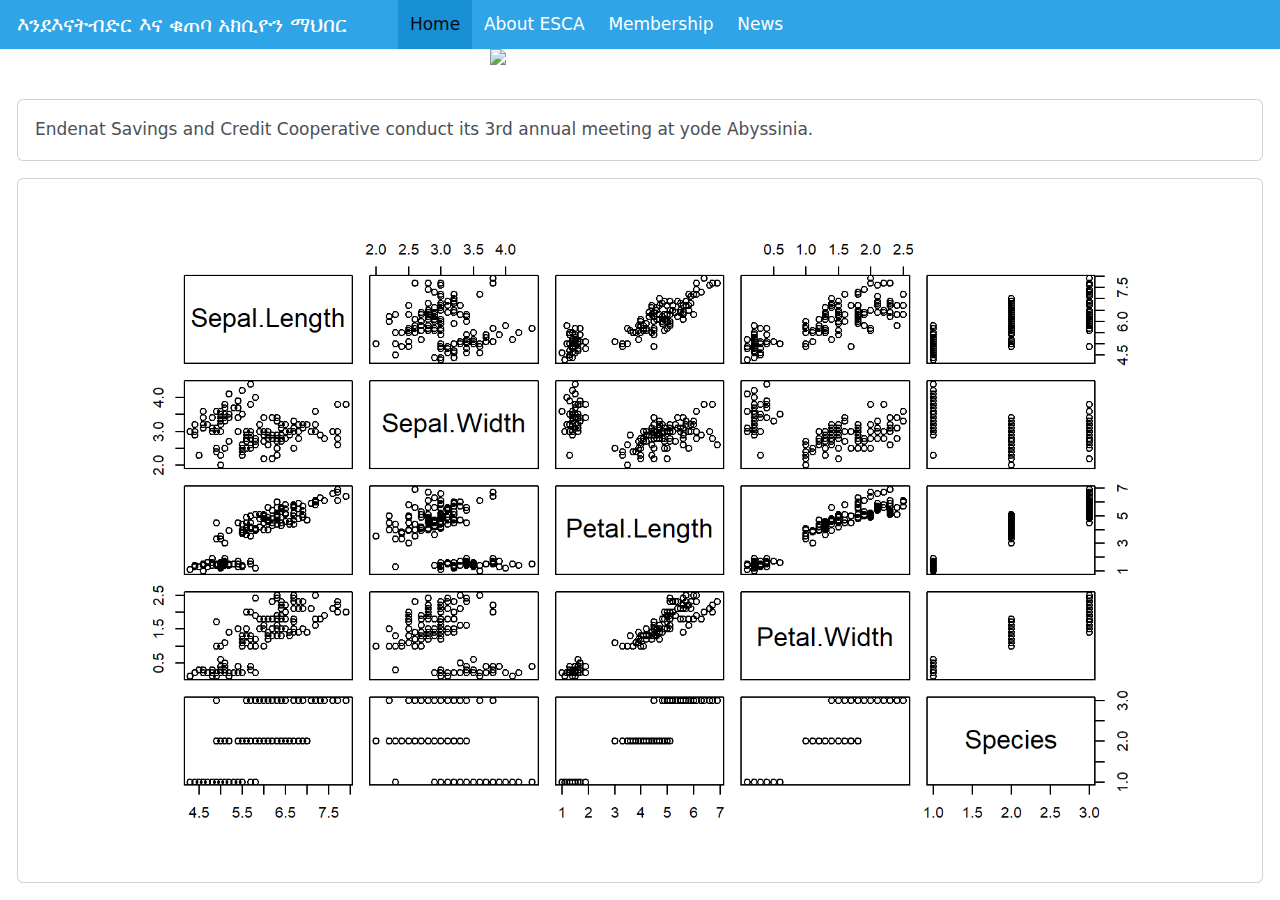
==== endenat.html @ bcab5472 "commit 1" ====
<!DOCTYPE html>
<html xmlns="http://www.w3.org/1999/xhtml" lang="en" xml:lang="en"><head>

<meta charset="utf-8">
<meta name="generator" content="quarto-1.4.555">

<meta name="viewport" content="width=device-width, initial-scale=1.0, user-scalable=yes">


<title>እንደእናትብድር እና ቁጠባ አክሲዮን ማህበር</title>
<style>
code{white-space: pre-wrap;}
span.smallcaps{font-variant: small-caps;}
div.columns{display: flex; gap: min(4vw, 1.5em);}
div.column{flex: auto; overflow-x: auto;}
div.hanging-indent{margin-left: 1.5em; text-indent: -1.5em;}
ul.task-list{list-style: none;}
ul.task-list li input[type="checkbox"] {
  width: 0.8em;
  margin: 0 0.8em 0.2em -1em; /* quarto-specific, see https://github.com/quarto-dev/quarto-cli/issues/4556 */ 
  vertical-align: middle;
}
</style>


<script src="endenat_files/libs/clipboard/clipboard.min.js"></script>
<script src="endenat_files/libs/quarto-html/quarto.js"></script>
<script src="endenat_files/libs/quarto-html/popper.min.js"></script>
<script src="endenat_files/libs/quarto-html/tippy.umd.min.js"></script>
<script src="endenat_files/libs/quarto-html/anchor.min.js"></script>
<link href="endenat_files/libs/quarto-html/tippy.css" rel="stylesheet">
<link href="endenat_files/libs/quarto-html/quarto-syntax-highlighting.css" rel="stylesheet" id="quarto-text-highlighting-styles">
<script src="endenat_files/libs/bootstrap/bootstrap.min.js"></script>
<link href="endenat_files/libs/bootstrap/bootstrap-icons.css" rel="stylesheet">
<link href="endenat_files/libs/bootstrap/bootstrap.min.css" rel="stylesheet" id="quarto-bootstrap" data-mode="light">
<script src="endenat_files/libs/quarto-dashboard/quarto-dashboard.js"></script>
<script src="endenat_files/libs/quarto-dashboard/stickythead.js"></script>
<script src="endenat_files/libs/quarto-dashboard/datatables.min.js" kdttablesentinel="true"></script>
<script src="endenat_files/libs/quarto-dashboard/pdfmake.min.js" kdttablesentinel="true"></script>
<script src="endenat_files/libs/quarto-dashboard/vfs_fonts.js" kdttablesentinel="true"></script>
<script src="endenat_files/libs/quarto-dashboard/web-components.js" type="module"></script>
<script src="endenat_files/libs/quarto-dashboard/components.js"></script>
<link href="endenat_files/libs/quarto-dashboard/datatables.min.css" rel="stylesheet" kdttablesentinel="true">


</head>

<body class="quarto-dashboard dashboard-fill fullcontent">

<header id="quarto-dashboard-header">
<nav class="navbar navbar-expand-md slim" data-bs-theme="dark">
  <div class="navbar-container container-fluid">
    <button class="navbar-toggler" type="button" data-bs-toggle="collapse" data-bs-target="#dashboard-collapse" aria-controls="dashboard-collapse" aria-expanded="false" aria-label="Toggle navigation">
      <span class="navbar-toggler-icon"></span>
    </button>    


    <div class="navbar-brand-container">       

      <div class="navbar-title">
        <div class="navbar-title-text"><a href="#">እንደእናትብድር እና ቁጠባ አክሲዮን ማህበር</a></div>
        
        
      </div>
    </div>
<div id="dashboard-collapse" class="navbar-collapse collapse"><ul class="navbar-nav navbar-nav-scroll me-auto" role="tablist"><li class="nav-item" role="presentation"><a id="tab-home" class="nav-link active" data-bs-toggle="tab" role="tab" data-bs-target="#home" data-scrolling="false" href="#home" aria-controls="home" aria-selected="true"><span class="nav-link-text">Home</span></a></li><li class="nav-item" role="presentation"><a id="tab-about-esca" class="nav-link" data-bs-toggle="tab" role="tab" data-bs-target="#about-esca" data-scrolling="false" href="#about-esca" aria-controls="about-esca" aria-selected="false"><span class="nav-link-text">About ESCA</span></a></li><li class="nav-item" role="presentation"><a id="tab-membership" class="nav-link" data-bs-toggle="tab" role="tab" data-bs-target="#membership" data-scrolling="false" href="#membership" aria-controls="membership" aria-selected="false"><span class="nav-link-text">Membership</span></a></li><li class="nav-item" role="presentation"><a id="tab-news" class="nav-link" data-bs-toggle="tab" role="tab" data-bs-target="#news" data-scrolling="false" href="#news" aria-controls="news" aria-selected="false"><span class="nav-link-text">News</span></a></li></ul></div></div>
</nav>
</header>
<div class="page-layout-custom quarto-dashboard-content bslib-gap-spacing html-fill-container bslib-page-fill quarto-dashboard-pages">  

<p><img src="C:/Users/Sisay/Desktop/Files_collection/Endenat ASCI/EndenatSCA/logo.jpg" style="display: block; margin: auto; width: 300px;"></p>
<div class="bslib-grid-item html-fill-item tab-content bslib-grid" data-layout="fill" style="display: grid; grid-template-rows: minmax(3em, 1fr); grid-auto-columns: minmax(0, 1fr);">
<div id="home" class="dashboard-page tab-pane show active html-fill-item html-fill-container" data-orientation="rows" aria-labelledby="tab-home">
<div class="html-fill-item html-fill-container bslib-grid" style="display: grid; grid-template-rows: minmax(3em, max-content) minmax(3em, 1fr); grid-auto-columns: minmax(0, 1fr);">
<div class="html-fill-item html-fill-container bslib-grid" style="display: grid; grid-template-columns: minmax(3em, 1fr);
grid-auto-rows: minmax(0, 1fr);">
<div class="card html-fill-item html-fill-container bslib-card" data-fill="false" data-bslib-card-init="" data-require-bs-caller="card()" data-full-screen="false">
<div class="card-body html-fill-item html-fill-container">
<p>Endenat Savings and Credit Cooperative conduct its 3rd annual meeting at yode Abyssinia.</p>
</div>
<bslib-tooltip placement="auto" bsoptions="[]" data-require-bs-version="5" data-require-bs-caller="tooltip()">
    <template>Expand</template>
    <span class="bslib-full-screen-enter badge rounded-pill">
        <svg xmlns="http://www.w3.org/2000/svg" viewbox="0 0 24 24" style="height:1em;width:1em;" aria-hidden="true" role="img"><path d="M20 5C20 4.4 19.6 4 19 4H13C12.4 4 12 3.6 12 3C12 2.4 12.4 2 13 2H21C21.6 2 22 2.4 22 3V11C22 11.6 21.6 12 21 12C20.4 12 20 11.6 20 11V5ZM4 19C4 19.6 4.4 20 5 20H11C11.6 20 12 20.4 12 21C12 21.6 11.6 22 11 22H3C2.4 22 2 21.6 2 21V13C2 12.4 2.4 12 3 12C3.6 12 4 12.4 4 13V19Z"></path></svg>
    </span>
</bslib-tooltip><script data-bslib-card-init="">bslib.Card.initializeAllCards();</script></div>
</div>
<div class="html-fill-item html-fill-container bslib-grid" style="display: grid; grid-template-columns: minmax(3em, 1fr);
grid-auto-rows: minmax(0, 1fr);">
<div class="card cell html-fill-item html-fill-container bslib-card" data-bslib-card-init="" data-require-bs-caller="card()" data-full-screen="false">
<div class="card-body html-fill-item html-fill-container">
<div class="cell-output-display html-fill-item html-fill-container">
<img src="endenat_files/figure-html/unnamed-chunk-1-1.png" class="img-fluid quarto-dashboard-img-contain">
</div>
</div>
<bslib-tooltip placement="auto" bsoptions="[]" data-require-bs-version="5" data-require-bs-caller="tooltip()">
    <template>Expand</template>
    <span class="bslib-full-screen-enter badge rounded-pill">
        <svg xmlns="http://www.w3.org/2000/svg" viewbox="0 0 24 24" style="height:1em;width:1em;" aria-hidden="true" role="img"><path d="M20 5C20 4.4 19.6 4 19 4H13C12.4 4 12 3.6 12 3C12 2.4 12.4 2 13 2H21C21.6 2 22 2.4 22 3V11C22 11.6 21.6 12 21 12C20.4 12 20 11.6 20 11V5ZM4 19C4 19.6 4.4 20 5 20H11C11.6 20 12 20.4 12 21C12 21.6 11.6 22 11 22H3C2.4 22 2 21.6 2 21V13C2 12.4 2.4 12 3 12C3.6 12 4 12.4 4 13V19Z"></path></svg>
    </span>
</bslib-tooltip><script data-bslib-card-init="">bslib.Card.initializeAllCards();</script></div>
</div>
</div>
</div>
<div id="about-esca" class="dashboard-page tab-pane grid-skip html-fill-item html-fill-container" data-orientation="rows" aria-labelledby="tab-about-esca">
<div class="html-fill-item html-fill-container bslib-grid" style="display: grid; grid-template-rows: minmax(3em, max-content) minmax(3em, max-content) minmax(3em, max-content) minmax(3em, max-content); grid-auto-columns: minmax(0, 1fr);">
<div class="html-fill-item html-fill-container bslib-grid" style="display: grid; grid-template-columns: minmax(3em, 1fr);
grid-auto-rows: minmax(0, 1fr);">
<div class="card html-fill-item html-fill-container bslib-card" data-fill="false" data-bslib-card-init="" data-require-bs-caller="card()" data-full-screen="false">
<div class="card-body html-fill-item html-fill-container">
<p>እንደእናት ዝቅተኛውን እና መካከለኛውን የህብረተሰብ ክፍል የኑሮና የአኗኗር ለውጥ ለማምጣት የተቋቋመ ማህበር ነው ማህበሩ ከአባላት ገንዘብ በማሰባሰብ መልሶ ብድር ይሰጣል የእንደእናት አላማዎ:- 1. የአባላትን ቁጥር መጨመር 2. የገንዘብ አቅም ማሳደግ 3. ብድር መስጠት</p>
</div>
<bslib-tooltip placement="auto" bsoptions="[]" data-require-bs-version="5" data-require-bs-caller="tooltip()">
    <template>Expand</template>
    <span class="bslib-full-screen-enter badge rounded-pill">
        <svg xmlns="http://www.w3.org/2000/svg" viewbox="0 0 24 24" style="height:1em;width:1em;" aria-hidden="true" role="img"><path d="M20 5C20 4.4 19.6 4 19 4H13C12.4 4 12 3.6 12 3C12 2.4 12.4 2 13 2H21C21.6 2 22 2.4 22 3V11C22 11.6 21.6 12 21 12C20.4 12 20 11.6 20 11V5ZM4 19C4 19.6 4.4 20 5 20H11C11.6 20 12 20.4 12 21C12 21.6 11.6 22 11 22H3C2.4 22 2 21.6 2 21V13C2 12.4 2.4 12 3 12C3.6 12 4 12.4 4 13V19Z"></path></svg>
    </span>
</bslib-tooltip><script data-bslib-card-init="">bslib.Card.initializeAllCards();</script></div>
</div>
<div class="html-fill-item html-fill-container bslib-grid" style="display: grid; grid-template-columns: minmax(3em, 1fr);
grid-auto-rows: minmax(0, 1fr);">
<div class="card html-fill-item html-fill-container bslib-card" data-fill="false" data-bslib-card-init="" data-require-bs-caller="card()" data-full-screen="false">
<div class="card-body html-fill-item html-fill-container flow">
Hello
</div>
<bslib-tooltip placement="auto" bsoptions="[]" data-require-bs-version="5" data-require-bs-caller="tooltip()">
    <template>Expand</template>
    <span class="bslib-full-screen-enter badge rounded-pill">
        <svg xmlns="http://www.w3.org/2000/svg" viewbox="0 0 24 24" style="height:1em;width:1em;" aria-hidden="true" role="img"><path d="M20 5C20 4.4 19.6 4 19 4H13C12.4 4 12 3.6 12 3C12 2.4 12.4 2 13 2H21C21.6 2 22 2.4 22 3V11C22 11.6 21.6 12 21 12C20.4 12 20 11.6 20 11V5ZM4 19C4 19.6 4.4 20 5 20H11C11.6 20 12 20.4 12 21C12 21.6 11.6 22 11 22H3C2.4 22 2 21.6 2 21V13C2 12.4 2.4 12 3 12C3.6 12 4 12.4 4 13V19Z"></path></svg>
    </span>
</bslib-tooltip><script data-bslib-card-init="">bslib.Card.initializeAllCards();</script></div>
</div>
<div class="html-fill-item html-fill-container bslib-grid" style="display: grid; grid-template-columns: minmax(3em, 1fr);
grid-auto-rows: minmax(0, 1fr);">
<div class="card html-fill-item html-fill-container bslib-card" data-fill="false" data-bslib-card-init="" data-require-bs-caller="card()" data-full-screen="false">
<div class="card-body html-fill-item html-fill-container">
<p>ይትባረክ _ ሰብሳቢ ሽፈራው በፈቃዱ(ዶ/ር) (PhD) – ም/ሰብሳቢ ታምሩ እሸቱ</p>
</div>
<bslib-tooltip placement="auto" bsoptions="[]" data-require-bs-version="5" data-require-bs-caller="tooltip()">
    <template>Expand</template>
    <span class="bslib-full-screen-enter badge rounded-pill">
        <svg xmlns="http://www.w3.org/2000/svg" viewbox="0 0 24 24" style="height:1em;width:1em;" aria-hidden="true" role="img"><path d="M20 5C20 4.4 19.6 4 19 4H13C12.4 4 12 3.6 12 3C12 2.4 12.4 2 13 2H21C21.6 2 22 2.4 22 3V11C22 11.6 21.6 12 21 12C20.4 12 20 11.6 20 11V5ZM4 19C4 19.6 4.4 20 5 20H11C11.6 20 12 20.4 12 21C12 21.6 11.6 22 11 22H3C2.4 22 2 21.6 2 21V13C2 12.4 2.4 12 3 12C3.6 12 4 12.4 4 13V19Z"></path></svg>
    </span>
</bslib-tooltip><script data-bslib-card-init="">bslib.Card.initializeAllCards();</script></div>
</div>
<div class="html-fill-item html-fill-container bslib-grid" style="display: grid; grid-template-columns: minmax(3em, 1fr);
grid-auto-rows: minmax(0, 1fr);">
<div class="card html-fill-item html-fill-container bslib-card" data-fill="false" data-bslib-card-init="" data-require-bs-caller="card()" data-full-screen="false">
<div class="card-body html-fill-item html-fill-container flow">
xxx@gmail.com
</div>
<bslib-tooltip placement="auto" bsoptions="[]" data-require-bs-version="5" data-require-bs-caller="tooltip()">
    <template>Expand</template>
    <span class="bslib-full-screen-enter badge rounded-pill">
        <svg xmlns="http://www.w3.org/2000/svg" viewbox="0 0 24 24" style="height:1em;width:1em;" aria-hidden="true" role="img"><path d="M20 5C20 4.4 19.6 4 19 4H13C12.4 4 12 3.6 12 3C12 2.4 12.4 2 13 2H21C21.6 2 22 2.4 22 3V11C22 11.6 21.6 12 21 12C20.4 12 20 11.6 20 11V5ZM4 19C4 19.6 4.4 20 5 20H11C11.6 20 12 20.4 12 21C12 21.6 11.6 22 11 22H3C2.4 22 2 21.6 2 21V13C2 12.4 2.4 12 3 12C3.6 12 4 12.4 4 13V19Z"></path></svg>
    </span>
</bslib-tooltip><script data-bslib-card-init="">bslib.Card.initializeAllCards();</script></div>
</div>
</div>
</div>
<div id="membership" class="dashboard-page tab-pane grid-skip html-fill-item html-fill-container" data-orientation="rows" aria-labelledby="tab-membership">
<div class="html-fill-item html-fill-container bslib-grid" style="display: grid; grid-template-rows: minmax(3em, max-content); grid-auto-columns: minmax(0, 1fr);">
<div class="html-fill-item html-fill-container bslib-grid" style="display: grid; grid-template-columns: minmax(3em, 1fr);
grid-auto-rows: minmax(0, 1fr);">
<div class="card html-fill-item html-fill-container bslib-card" data-fill="false" data-bslib-card-init="" data-require-bs-caller="card()" data-full-screen="false">
<div class="card-body html-fill-item html-fill-container">
<p>ኅብረት ሥራ ማህበር ማለት፡- - ተመሳሳይ ዓላማና ፍላጎት ያላቸው ሰዎች በፈቃደኝነት ኢኮኖሚያዊና ማህበራዊ ችግሮቻቸውን በጋራ ለመፍታት እውቀት ፣ ጉልበትና ገንዘባቸውን በማሰባሰብ የሚያቆሙትና ዲሞክራሲያዊ በሆነ መንገድ የሚያስተዳድሩት ተቋም ነው። (985/09 የፌዴራል ህብረት ሥራ ኤጀንሲ) -በአባለት ከፍተኛ ተሳትፎ ተመጣጣኝ ካፒታል አውጥተው በዲሞክራሲያዊ ሁኔታ የሚቆጣጠሩትና ትርፍና ኪሳራን በፍትሃዊ መንገድ የሚካፈሉበት በድርጅታቸው አማካይነት የጋራ ግባቸውን ለማሳካት በፈቃደኝነት የተገናኙ የሰዎች ስብስብ ነው፡፡ (ILO የዓለም ሥራ ድርጅት) -በጋራ ባለቤትነት በዴሞክራሲያዊ መንገድ በሚቆጣጠሩት ድርጅታቸው አማካኝነት የጋራ ማህበራዊና ምጣኔ ሃብታዊ ፍላጎታቸውን ለማርካት በፈቃደኝነት የተገናኙበትና ራስ ገዝ የሆነ የሰዎች ስብስብ ነው፡፡(ICA የዓለም ህብረት ሥራ ህብረት)</p>
</div>
<bslib-tooltip placement="auto" bsoptions="[]" data-require-bs-version="5" data-require-bs-caller="tooltip()">
    <template>Expand</template>
    <span class="bslib-full-screen-enter badge rounded-pill">
        <svg xmlns="http://www.w3.org/2000/svg" viewbox="0 0 24 24" style="height:1em;width:1em;" aria-hidden="true" role="img"><path d="M20 5C20 4.4 19.6 4 19 4H13C12.4 4 12 3.6 12 3C12 2.4 12.4 2 13 2H21C21.6 2 22 2.4 22 3V11C22 11.6 21.6 12 21 12C20.4 12 20 11.6 20 11V5ZM4 19C4 19.6 4.4 20 5 20H11C11.6 20 12 20.4 12 21C12 21.6 11.6 22 11 22H3C2.4 22 2 21.6 2 21V13C2 12.4 2.4 12 3 12C3.6 12 4 12.4 4 13V19Z"></path></svg>
    </span>
</bslib-tooltip><script data-bslib-card-init="">bslib.Card.initializeAllCards();</script></div>
</div>
</div>
</div>
<div id="news" class="dashboard-page tab-pane grid-skip html-fill-item html-fill-container" data-orientation="rows" aria-labelledby="tab-news">
<div class="html-fill-item html-fill-container bslib-grid" style="display: grid; grid-template-rows: minmax(3em, max-content); grid-auto-columns: minmax(0, 1fr);">
<div class="card html-fill-item html-fill-container bslib-card" data-fill="false" data-bslib-card-init="" data-require-bs-caller="card()" data-full-screen="false">
<div class="card-body html-fill-item html-fill-container">
<p>… coming soon</p>
</div>
<bslib-tooltip placement="auto" bsoptions="[]" data-require-bs-version="5" data-require-bs-caller="tooltip()">
    <template>Expand</template>
    <span class="bslib-full-screen-enter badge rounded-pill">
        <svg xmlns="http://www.w3.org/2000/svg" viewbox="0 0 24 24" style="height:1em;width:1em;" aria-hidden="true" role="img"><path d="M20 5C20 4.4 19.6 4 19 4H13C12.4 4 12 3.6 12 3C12 2.4 12.4 2 13 2H21C21.6 2 22 2.4 22 3V11C22 11.6 21.6 12 21 12C20.4 12 20 11.6 20 11V5ZM4 19C4 19.6 4.4 20 5 20H11C11.6 20 12 20.4 12 21C12 21.6 11.6 22 11 22H3C2.4 22 2 21.6 2 21V13C2 12.4 2.4 12 3 12C3.6 12 4 12.4 4 13V19Z"></path></svg>
    </span>
</bslib-tooltip><script data-bslib-card-init="">bslib.Card.initializeAllCards();</script></div>
<div id="3ade8a4a-fb1d-4a6c-8409-ac45482d5fc9" class="hidden html-fill-item html-fill-container">

</div>
</div>
</div>
</div>


<script id="quarto-html-after-body" type="application/javascript">
window.document.addEventListener("DOMContentLoaded", function (event) {
  const toggleBodyColorMode = (bsSheetEl) => {
    const mode = bsSheetEl.getAttribute("data-mode");
    const bodyEl = window.document.querySelector("body");
    if (mode === "dark") {
      bodyEl.classList.add("quarto-dark");
      bodyEl.classList.remove("quarto-light");
    } else {
      bodyEl.classList.add("quarto-light");
      bodyEl.classList.remove("quarto-dark");
    }
  }
  const toggleBodyColorPrimary = () => {
    const bsSheetEl = window.document.querySelector("link#quarto-bootstrap");
    if (bsSheetEl) {
      toggleBodyColorMode(bsSheetEl);
    }
  }
  toggleBodyColorPrimary();  
  const icon = "";
  const anchorJS = new window.AnchorJS();
  anchorJS.options = {
    placement: 'right',
    icon: icon
  };
  anchorJS.add('.anchored');
  const isCodeAnnotation = (el) => {
    for (const clz of el.classList) {
      if (clz.startsWith('code-annotation-')) {                     
        return true;
      }
    }
    return false;
  }
  const clipboard = new window.ClipboardJS('.code-copy-button', {
    text: function(trigger) {
      const codeEl = trigger.previousElementSibling.cloneNode(true);
      for (const childEl of codeEl.children) {
        if (isCodeAnnotation(childEl)) {
          childEl.remove();
        }
      }
      return codeEl.innerText;
    }
  });
  clipboard.on('success', function(e) {
    // button target
    const button = e.trigger;
    // don't keep focus
    button.blur();
    // flash "checked"
    button.classList.add('code-copy-button-checked');
    var currentTitle = button.getAttribute("title");
    button.setAttribute("title", "Copied!");
    let tooltip;
    if (window.bootstrap) {
      button.setAttribute("data-bs-toggle", "tooltip");
      button.setAttribute("data-bs-placement", "left");
      button.setAttribute("data-bs-title", "Copied!");
      tooltip = new bootstrap.Tooltip(button, 
        { trigger: "manual", 
          customClass: "code-copy-button-tooltip",
          offset: [0, -8]});
      tooltip.show();    
    }
    setTimeout(function() {
      if (tooltip) {
        tooltip.hide();
        button.removeAttribute("data-bs-title");
        button.removeAttribute("data-bs-toggle");
        button.removeAttribute("data-bs-placement");
      }
      button.setAttribute("title", currentTitle);
      button.classList.remove('code-copy-button-checked');
    }, 1000);
    // clear code selection
    e.clearSelection();
  });
    var localhostRegex = new RegExp(/^(?:http|https):\/\/localhost\:?[0-9]*\//);
    var mailtoRegex = new RegExp(/^mailto:/);
      var filterRegex = new RegExp('/' + window.location.host + '/');
    var isInternal = (href) => {
        return filterRegex.test(href) || localhostRegex.test(href) || mailtoRegex.test(href);
    }
    // Inspect non-navigation links and adorn them if external
 	var links = window.document.querySelectorAll('a[href]:not(.nav-link):not(.navbar-brand):not(.toc-action):not(.sidebar-link):not(.sidebar-item-toggle):not(.pagination-link):not(.no-external):not([aria-hidden]):not(.dropdown-item):not(.quarto-navigation-tool)');
    for (var i=0; i<links.length; i++) {
      const link = links[i];
      if (!isInternal(link.href)) {
        // undo the damage that might have been done by quarto-nav.js in the case of
        // links that we want to consider external
        if (link.dataset.originalHref !== undefined) {
          link.href = link.dataset.originalHref;
        }
      }
    }
  function tippyHover(el, contentFn, onTriggerFn, onUntriggerFn) {
    const config = {
      allowHTML: true,
      maxWidth: 500,
      delay: 100,
      arrow: false,
      appendTo: function(el) {
          return el.parentElement;
      },
      interactive: true,
      interactiveBorder: 10,
      theme: 'quarto',
      placement: 'bottom-start',
    };
    if (contentFn) {
      config.content = contentFn;
    }
    if (onTriggerFn) {
      config.onTrigger = onTriggerFn;
    }
    if (onUntriggerFn) {
      config.onUntrigger = onUntriggerFn;
    }
    window.tippy(el, config); 
  }
  const noterefs = window.document.querySelectorAll('a[role="doc-noteref"]');
  for (var i=0; i<noterefs.length; i++) {
    const ref = noterefs[i];
    tippyHover(ref, function() {
      // use id or data attribute instead here
      let href = ref.getAttribute('data-footnote-href') || ref.getAttribute('href');
      try { href = new URL(href).hash; } catch {}
      const id = href.replace(/^#\/?/, "");
      const note = window.document.getElementById(id);
      if (note) {
        return note.innerHTML;
      } else {
        return "";
      }
    });
  }
  const xrefs = window.document.querySelectorAll('a.quarto-xref');
  const processXRef = (id, note) => {
    // Strip column container classes
    const stripColumnClz = (el) => {
      el.classList.remove("page-full", "page-columns");
      if (el.children) {
        for (const child of el.children) {
          stripColumnClz(child);
        }
      }
    }
    stripColumnClz(note)
    if (id === null || id.startsWith('sec-')) {
      // Special case sections, only their first couple elements
      const container = document.createElement("div");
      if (note.children && note.children.length > 2) {
        container.appendChild(note.children[0].cloneNode(true));
        for (let i = 1; i < note.children.length; i++) {
          const child = note.children[i];
          if (child.tagName === "P" && child.innerText === "") {
            continue;
          } else {
            container.appendChild(child.cloneNode(true));
            break;
          }
        }
        if (window.Quarto?.typesetMath) {
          window.Quarto.typesetMath(container);
        }
        return container.innerHTML
      } else {
        if (window.Quarto?.typesetMath) {
          window.Quarto.typesetMath(note);
        }
        return note.innerHTML;
      }
    } else {
      // Remove any anchor links if they are present
      const anchorLink = note.querySelector('a.anchorjs-link');
      if (anchorLink) {
        anchorLink.remove();
      }
      if (window.Quarto?.typesetMath) {
        window.Quarto.typesetMath(note);
      }
      // TODO in 1.5, we should make sure this works without a callout special case
      if (note.classList.contains("callout")) {
        return note.outerHTML;
      } else {
        return note.innerHTML;
      }
    }
  }
  for (var i=0; i<xrefs.length; i++) {
    const xref = xrefs[i];
    tippyHover(xref, undefined, function(instance) {
      instance.disable();
      let url = xref.getAttribute('href');
      let hash = undefined; 
      if (url.startsWith('#')) {
        hash = url;
      } else {
        try { hash = new URL(url).hash; } catch {}
      }
      if (hash) {
        const id = hash.replace(/^#\/?/, "");
        const note = window.document.getElementById(id);
        if (note !== null) {
          try {
            const html = processXRef(id, note.cloneNode(true));
            instance.setContent(html);
          } finally {
            instance.enable();
            instance.show();
          }
        } else {
          // See if we can fetch this
          fetch(url.split('#')[0])
          .then(res => res.text())
          .then(html => {
            const parser = new DOMParser();
            const htmlDoc = parser.parseFromString(html, "text/html");
            const note = htmlDoc.getElementById(id);
            if (note !== null) {
              const html = processXRef(id, note);
              instance.setContent(html);
            } 
          }).finally(() => {
            instance.enable();
            instance.show();
          });
        }
      } else {
        // See if we can fetch a full url (with no hash to target)
        // This is a special case and we should probably do some content thinning / targeting
        fetch(url)
        .then(res => res.text())
        .then(html => {
          const parser = new DOMParser();
          const htmlDoc = parser.parseFromString(html, "text/html");
          const note = htmlDoc.querySelector('main.content');
          if (note !== null) {
            // This should only happen for chapter cross references
            // (since there is no id in the URL)
            // remove the first header
            if (note.children.length > 0 && note.children[0].tagName === "HEADER") {
              note.children[0].remove();
            }
            const html = processXRef(null, note);
            instance.setContent(html);
          } 
        }).finally(() => {
          instance.enable();
          instance.show();
        });
      }
    }, function(instance) {
    });
  }
      let selectedAnnoteEl;
      const selectorForAnnotation = ( cell, annotation) => {
        let cellAttr = 'data-code-cell="' + cell + '"';
        let lineAttr = 'data-code-annotation="' +  annotation + '"';
        const selector = 'span[' + cellAttr + '][' + lineAttr + ']';
        return selector;
      }
      const selectCodeLines = (annoteEl) => {
        const doc = window.document;
        const targetCell = annoteEl.getAttribute("data-target-cell");
        const targetAnnotation = annoteEl.getAttribute("data-target-annotation");
        const annoteSpan = window.document.querySelector(selectorForAnnotation(targetCell, targetAnnotation));
        const lines = annoteSpan.getAttribute("data-code-lines").split(",");
        const lineIds = lines.map((line) => {
          return targetCell + "-" + line;
        })
        let top = null;
        let height = null;
        let parent = null;
        if (lineIds.length > 0) {
            //compute the position of the single el (top and bottom and make a div)
            const el = window.document.getElementById(lineIds[0]);
            top = el.offsetTop;
            height = el.offsetHeight;
            parent = el.parentElement.parentElement;
          if (lineIds.length > 1) {
            const lastEl = window.document.getElementById(lineIds[lineIds.length - 1]);
            const bottom = lastEl.offsetTop + lastEl.offsetHeight;
            height = bottom - top;
          }
          if (top !== null && height !== null && parent !== null) {
            // cook up a div (if necessary) and position it 
            let div = window.document.getElementById("code-annotation-line-highlight");
            if (div === null) {
              div = window.document.createElement("div");
              div.setAttribute("id", "code-annotation-line-highlight");
              div.style.position = 'absolute';
              parent.appendChild(div);
            }
            div.style.top = top - 2 + "px";
            div.style.height = height + 4 + "px";
            div.style.left = 0;
            let gutterDiv = window.document.getElementById("code-annotation-line-highlight-gutter");
            if (gutterDiv === null) {
              gutterDiv = window.document.createElement("div");
              gutterDiv.setAttribute("id", "code-annotation-line-highlight-gutter");
              gutterDiv.style.position = 'absolute';
              const codeCell = window.document.getElementById(targetCell);
              const gutter = codeCell.querySelector('.code-annotation-gutter');
              gutter.appendChild(gutterDiv);
            }
            gutterDiv.style.top = top - 2 + "px";
            gutterDiv.style.height = height + 4 + "px";
          }
          selectedAnnoteEl = annoteEl;
        }
      };
      const unselectCodeLines = () => {
        const elementsIds = ["code-annotation-line-highlight", "code-annotation-line-highlight-gutter"];
        elementsIds.forEach((elId) => {
          const div = window.document.getElementById(elId);
          if (div) {
            div.remove();
          }
        });
        selectedAnnoteEl = undefined;
      };
        // Handle positioning of the toggle
    window.addEventListener(
      "resize",
      throttle(() => {
        elRect = undefined;
        if (selectedAnnoteEl) {
          selectCodeLines(selectedAnnoteEl);
        }
      }, 10)
    );
    function throttle(fn, ms) {
    let throttle = false;
    let timer;
      return (...args) => {
        if(!throttle) { // first call gets through
            fn.apply(this, args);
            throttle = true;
        } else { // all the others get throttled
            if(timer) clearTimeout(timer); // cancel #2
            timer = setTimeout(() => {
              fn.apply(this, args);
              timer = throttle = false;
            }, ms);
        }
      };
    }
      // Attach click handler to the DT
      const annoteDls = window.document.querySelectorAll('dt[data-target-cell]');
      for (const annoteDlNode of annoteDls) {
        annoteDlNode.addEventListener('click', (event) => {
          const clickedEl = event.target;
          if (clickedEl !== selectedAnnoteEl) {
            unselectCodeLines();
            const activeEl = window.document.querySelector('dt[data-target-cell].code-annotation-active');
            if (activeEl) {
              activeEl.classList.remove('code-annotation-active');
            }
            selectCodeLines(clickedEl);
            clickedEl.classList.add('code-annotation-active');
          } else {
            // Unselect the line
            unselectCodeLines();
            clickedEl.classList.remove('code-annotation-active');
          }
        });
      }
  const findCites = (el) => {
    const parentEl = el.parentElement;
    if (parentEl) {
      const cites = parentEl.dataset.cites;
      if (cites) {
        return {
          el,
          cites: cites.split(' ')
        };
      } else {
        return findCites(el.parentElement)
      }
    } else {
      return undefined;
    }
  };
  var bibliorefs = window.document.querySelectorAll('a[role="doc-biblioref"]');
  for (var i=0; i<bibliorefs.length; i++) {
    const ref = bibliorefs[i];
    const citeInfo = findCites(ref);
    if (citeInfo) {
      tippyHover(citeInfo.el, function() {
        var popup = window.document.createElement('div');
        citeInfo.cites.forEach(function(cite) {
          var citeDiv = window.document.createElement('div');
          citeDiv.classList.add('hanging-indent');
          citeDiv.classList.add('csl-entry');
          var biblioDiv = window.document.getElementById('ref-' + cite);
          if (biblioDiv) {
            citeDiv.innerHTML = biblioDiv.innerHTML;
          }
          popup.appendChild(citeDiv);
        });
        return popup.innerHTML;
      });
    }
  }
});
</script>
</div> <!-- /container fluid -->

<script type="application/javascript">
window.document.addEventListener("DOMContentLoaded", function (_event) {
  if (window.bslib.Card) {
    window.bslib.Card.initializeAllCards();
  }
}); 
</script>
  



</body></html>
---- endenat_files/libs/quarto-html/tippy.css ----
.tippy-box[data-animation=fade][data-state=hidden]{opacity:0}[data-tippy-root]{max-width:calc(100vw - 10px)}.tippy-box{position:relative;background-color:#333;color:#fff;border-radius:4px;font-size:14px;line-height:1.4;white-space:normal;outline:0;transition-property:transform,visibility,opacity}.tippy-box[data-placement^=top]>.tippy-arrow{bottom:0}.tippy-box[data-placement^=top]>.tippy-arrow:before{bottom:-7px;left:0;border-width:8px 8px 0;border-top-color:initial;transform-origin:center top}.tippy-box[data-placement^=bottom]>.tippy-arrow{top:0}.tippy-box[data-placement^=bottom]>.tippy-arrow:before{top:-7px;left:0;border-width:0 8px 8px;border-bottom-color:initial;transform-origin:center bottom}.tippy-box[data-placement^=left]>.tippy-arrow{right:0}.tippy-box[data-placement^=left]>.tippy-arrow:before{border-width:8px 0 8px 8px;border-left-color:initial;right:-7px;transform-origin:center left}.tippy-box[data-placement^=right]>.tippy-arrow{left:0}.tippy-box[data-placement^=right]>.tippy-arrow:before{left:-7px;border-width:8px 8px 8px 0;border-right-color:initial;transform-origin:center right}.tippy-box[data-inertia][data-state=visible]{transition-timing-function:cubic-bezier(.54,1.5,.38,1.11)}.tippy-arrow{width:16px;height:16px;color:#333}.tippy-arrow:before{content:"";position:absolute;border-color:transparent;border-style:solid}.tippy-content{position:relative;padding:5px 9px;z-index:1}
---- endenat_files/libs/quarto-html/quarto-syntax-highlighting.css ----
/* quarto syntax highlight colors */
:root {
  --quarto-hl-ot-color: #003B4F;
  --quarto-hl-at-color: #657422;
  --quarto-hl-ss-color: #20794D;
  --quarto-hl-an-color: #5E5E5E;
  --quarto-hl-fu-color: #4758AB;
  --quarto-hl-st-color: #20794D;
  --quarto-hl-cf-color: #003B4F;
  --quarto-hl-op-color: #5E5E5E;
  --quarto-hl-er-color: #AD0000;
  --quarto-hl-bn-color: #AD0000;
  --quarto-hl-al-color: #AD0000;
  --quarto-hl-va-color: #111111;
  --quarto-hl-bu-color: inherit;
  --quarto-hl-ex-color: inherit;
  --quarto-hl-pp-color: #AD0000;
  --quarto-hl-in-color: #5E5E5E;
  --quarto-hl-vs-color: #20794D;
  --quarto-hl-wa-color: #5E5E5E;
  --quarto-hl-do-color: #5E5E5E;
  --quarto-hl-im-color: #00769E;
  --quarto-hl-ch-color: #20794D;
  --quarto-hl-dt-color: #AD0000;
  --quarto-hl-fl-color: #AD0000;
  --quarto-hl-co-color: #5E5E5E;
  --quarto-hl-cv-color: #5E5E5E;
  --quarto-hl-cn-color: #8f5902;
  --quarto-hl-sc-color: #5E5E5E;
  --quarto-hl-dv-color: #AD0000;
  --quarto-hl-kw-color: #003B4F;
}

/* other quarto variables */
:root {
  --quarto-font-monospace: SFMono-Regular, Menlo, Monaco, Consolas, "Liberation Mono", "Courier New", monospace;
}

pre > code.sourceCode > span {
  color: #003B4F;
}

code span {
  color: #003B4F;
}

code.sourceCode > span {
  color: #003B4F;
}

div.sourceCode,
div.sourceCode pre.sourceCode {
  color: #003B4F;
}

code span.ot {
  color: #003B4F;
  font-style: inherit;
}

code span.at {
  color: #657422;
  font-style: inherit;
}

code span.ss {
  color: #20794D;
  font-style: inherit;
}

code span.an {
  color: #5E5E5E;
  font-style: inherit;
}

code span.fu {
  color: #4758AB;
  font-style: inherit;
}

code span.st {
  color: #20794D;
  font-style: inherit;
}

code span.cf {
  color: #003B4F;
  font-style: inherit;
}

code span.op {
  color: #5E5E5E;
  font-style: inherit;
}

code span.er {
  color: #AD0000;
  font-style: inherit;
}

code span.bn {
  color: #AD0000;
  font-style: inherit;
}

code span.al {
  color: #AD0000;
  font-style: inherit;
}

code span.va {
  color: #111111;
  font-style: inherit;
}

code span.bu {
  font-style: inherit;
}

code span.ex {
  font-style: inherit;
}

code span.pp {
  color: #AD0000;
  font-style: inherit;
}

code span.in {
  color: #5E5E5E;
  font-style: inherit;
}

code span.vs {
  color: #20794D;
  font-style: inherit;
}

code span.wa {
  color: #5E5E5E;
  font-style: italic;
}

code span.do {
  color: #5E5E5E;
  font-style: italic;
}

code span.im {
  color: #00769E;
  font-style: inherit;
}

code span.ch {
  color: #20794D;
  font-style: inherit;
}

code span.dt {
  color: #AD0000;
  font-style: inherit;
}

code span.fl {
  color: #AD0000;
  font-style: inherit;
}

code span.co {
  color: #5E5E5E;
  font-style: inherit;
}

code span.cv {
  color: #5E5E5E;
  font-style: italic;
}

code span.cn {
  color: #8f5902;
  font-style: inherit;
}

code span.sc {
  color: #5E5E5E;
  font-style: inherit;
}

code span.dv {
  color: #AD0000;
  font-style: inherit;
}

code span.kw {
  color: #003B4F;
  font-style: inherit;
}

.prevent-inlining {
  content: "</";
}

/*# sourceMappingURL=debc5d5d77c3f9108843748ff7464032.css.map */
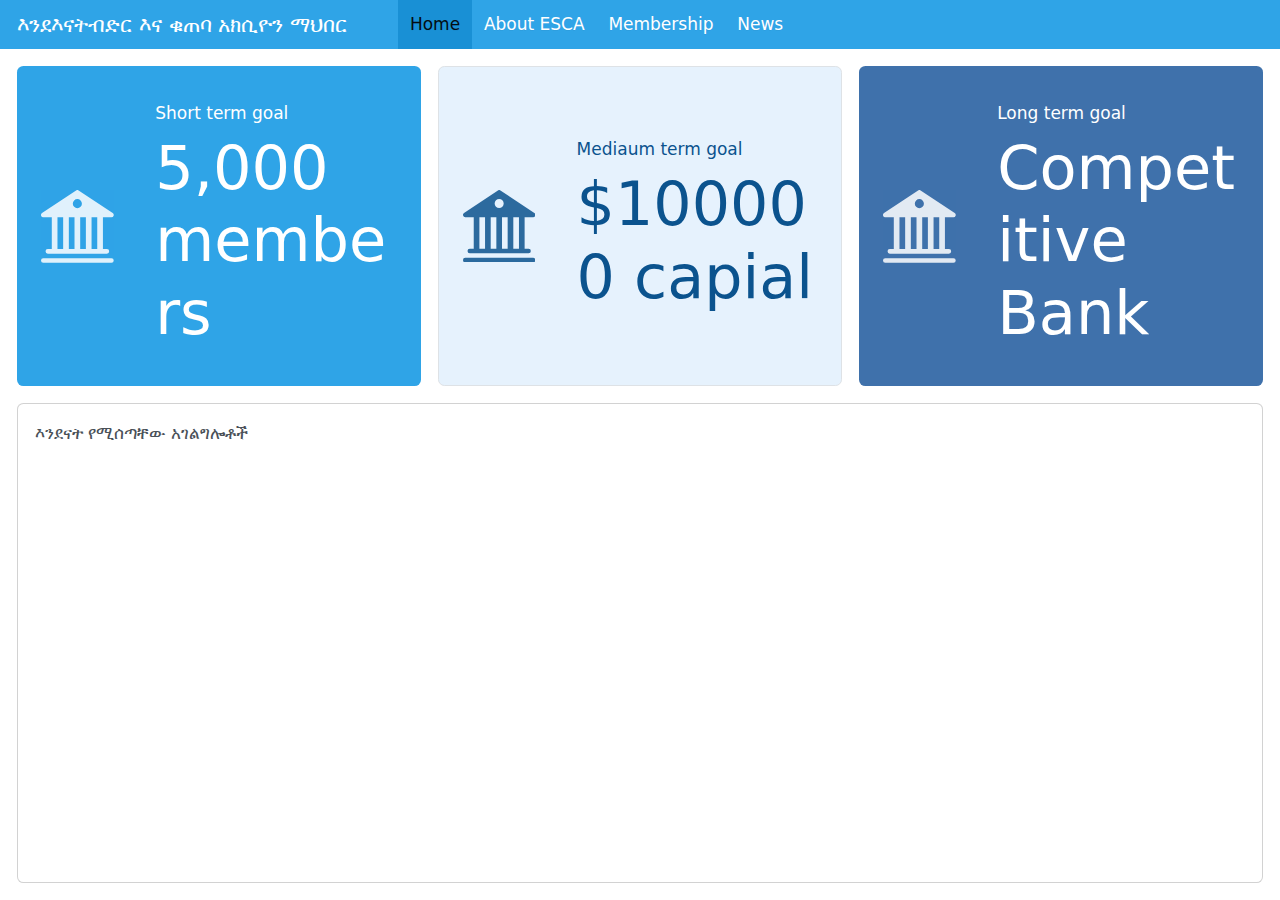
==== commit ba624738: "init2" ====
--- a/endenat.html
+++ b/endenat.html
@@ -41,6 +41,16 @@
 <script src="endenat_files/libs/quarto-dashboard/web-components.js" type="module"></script>
 <script src="endenat_files/libs/quarto-dashboard/components.js"></script>
 <link href="endenat_files/libs/quarto-dashboard/datatables.min.css" rel="stylesheet" kdttablesentinel="true">
+<link href="endenat_files/libs/htmltools-fill-0.5.8/fill.css" rel="stylesheet">
+
+<script src="endenat_files/libs/bslib-component-js-0.7.0/components.min.js"></script>
+
+<script src="endenat_files/libs/bslib-component-js-0.7.0/web-components.min.js" type="module"></script>
+
+<link href="endenat_files/libs/bslib-component-css-0.7.0/components.css" rel="stylesheet">
+
+<script src="endenat_files/libs/bslib-tag-require-0.7.0/tag-require.js"></script>
+
 
 
 </head>
@@ -68,30 +78,68 @@
 </header>
 <div class="page-layout-custom quarto-dashboard-content bslib-gap-spacing html-fill-container bslib-page-fill quarto-dashboard-pages">  
 
-<p><img src="C:/Users/Sisay/Desktop/Files_collection/Endenat ASCI/EndenatSCA/logo.jpg" style="display: block; margin: auto; width: 300px;"></p>
 <div class="bslib-grid-item html-fill-item tab-content bslib-grid" data-layout="fill" style="display: grid; grid-template-rows: minmax(3em, 1fr); grid-auto-columns: minmax(0, 1fr);">
 <div id="home" class="dashboard-page tab-pane show active html-fill-item html-fill-container" data-orientation="rows" aria-labelledby="tab-home">
-<div class="html-fill-item html-fill-container bslib-grid" style="display: grid; grid-template-rows: minmax(3em, max-content) minmax(3em, 1fr); grid-auto-columns: minmax(0, 1fr);">
+<div class="html-fill-item html-fill-container bslib-grid" style="display: grid; grid-template-rows: minmax(3em, 40fr) minmax(3em, 60fr); grid-auto-columns: minmax(0, 1fr);">
+<div class="html-fill-item html-fill-container bslib-grid" style="display: grid; grid-template-columns: minmax(3em, 1fr) minmax(3em, 1fr) minmax(3em, 1fr);
+grid-auto-rows: minmax(0, 1fr);">
+<div class="card bslib-card bslib-mb-spacing html-fill-item html-fill-container bslib-value-box bg-primary showcase-left-center" data-bslib-card-init="" data-require-bs-caller="card()" data-require-bs-version="5 5" data-full-screen="false">
+<div class="card-body bslib-gap-spacing html-fill-item html-fill-container" style="margin-top:auto;margin-bottom:auto;flex:1 1 auto; padding:0;">
+<div class="value-box-grid html-fill-item" style="--bslib-grid-height:auto;--bslib-grid-height-mobile:auto;---bslib-value-box-showcase-w:30%;---bslib-value-box-showcase-w-fs:1fr;---bslib-value-box-showcase-max-h:100px;---bslib-value-box-showcase-max-h-fs:67%;">
+<div class="value-box-showcase html-fill-item html-fill-container"><svg xmlns="http://www.w3.org/2000/svg" viewbox="0 0 16 16" class="bi bi-bank2 " style="height:1em;width:1em;fill:currentColor;vertical-align:-0.125em;" aria-hidden="true" role="img"><path d="M8.277.084a.5.5 0 0 0-.554 0l-7.5 5A.5.5 0 0 0 .5 6h1.875v7H1.5a.5.5 0 0 0 0 1h13a.5.5 0 1 0 0-1h-.875V6H15.5a.5.5 0 0 0 .277-.916l-7.5-5zM12.375 6v7h-1.25V6h1.25zm-2.5 0v7h-1.25V6h1.25zm-2.5 0v7h-1.25V6h1.25zm-2.5 0v7h-1.25V6h1.25zM8 4a1 1 0 1 1 0-2 1 1 0 0 1 0 2zM.5 15a.5.5 0 0 0 0 1h15a.5.5 0 1 0 0-1H.5z"></path></svg></div>
+<div class="value-box-area html-fill-item html-fill-container">
+<p class="value-box-title">Short term goal</p>
+<p class="value-box-value">5,000 members</p>
+</div>
+</div>
+</div>
+<script data-bslib-card-init="">bslib.Card.initializeAllCards();</script>
+<bslib-tooltip placement="auto" bsoptions="[]" data-require-bs-version="5" data-require-bs-caller="tooltip()">
+    <template>Expand</template>
+    <span class="bslib-full-screen-enter badge rounded-pill">
+        <svg xmlns="http://www.w3.org/2000/svg" viewbox="0 0 24 24" style="height:1em;width:1em;" aria-hidden="true" role="img"><path d="M20 5C20 4.4 19.6 4 19 4H13C12.4 4 12 3.6 12 3C12 2.4 12.4 2 13 2H21C21.6 2 22 2.4 22 3V11C22 11.6 21.6 12 21 12C20.4 12 20 11.6 20 11V5ZM4 19C4 19.6 4.4 20 5 20H11C11.6 20 12 20.4 12 21C12 21.6 11.6 22 11 22H3C2.4 22 2 21.6 2 21V13C2 12.4 2.4 12 3 12C3.6 12 4 12.4 4 13V19Z"></path></svg>
+    </span>
+</bslib-tooltip><script data-bslib-card-init="">bslib.Card.initializeAllCards();</script></div><div class="card bslib-card bslib-mb-spacing html-fill-item html-fill-container bslib-value-box border showcase-left-center" data-bslib-card-init="" data-require-bs-caller="card()" data-require-bs-version="5 5" style="color:#0B538E;background-color:#e6f2fd;--bslib-color-fg:#0B538E;--bslib-color-bg:#e6f2fd;" data-full-screen="false">
+<div class="card-body bslib-gap-spacing html-fill-item html-fill-container" style="margin-top:auto;margin-bottom:auto;flex:1 1 auto; padding:0;">
+<div class="value-box-grid html-fill-item" style="--bslib-grid-height:auto;--bslib-grid-height-mobile:auto;---bslib-value-box-showcase-w:30%;---bslib-value-box-showcase-w-fs:1fr;---bslib-value-box-showcase-max-h:100px;---bslib-value-box-showcase-max-h-fs:67%;">
+<div class="value-box-showcase html-fill-item html-fill-container"><svg xmlns="http://www.w3.org/2000/svg" viewbox="0 0 16 16" class="bi bi-bank2 " style="height:1em;width:1em;fill:currentColor;vertical-align:-0.125em;" aria-hidden="true" role="img"><path d="M8.277.084a.5.5 0 0 0-.554 0l-7.5 5A.5.5 0 0 0 .5 6h1.875v7H1.5a.5.5 0 0 0 0 1h13a.5.5 0 1 0 0-1h-.875V6H15.5a.5.5 0 0 0 .277-.916l-7.5-5zM12.375 6v7h-1.25V6h1.25zm-2.5 0v7h-1.25V6h1.25zm-2.5 0v7h-1.25V6h1.25zm-2.5 0v7h-1.25V6h1.25zM8 4a1 1 0 1 1 0-2 1 1 0 0 1 0 2zM.5 15a.5.5 0 0 0 0 1h15a.5.5 0 1 0 0-1H.5z"></path></svg></div>
+<div class="value-box-area html-fill-item html-fill-container">
+<p class="value-box-title">Mediaum term goal</p>
+<p class="value-box-value">$100000 capial</p>
+</div>
+</div>
+</div>
+<script data-bslib-card-init="">bslib.Card.initializeAllCards();</script>
+<bslib-tooltip placement="auto" bsoptions="[]" data-require-bs-version="5" data-require-bs-caller="tooltip()">
+    <template>Expand</template>
+    <span class="bslib-full-screen-enter badge rounded-pill">
+        <svg xmlns="http://www.w3.org/2000/svg" viewbox="0 0 24 24" style="height:1em;width:1em;" aria-hidden="true" role="img"><path d="M20 5C20 4.4 19.6 4 19 4H13C12.4 4 12 3.6 12 3C12 2.4 12.4 2 13 2H21C21.6 2 22 2.4 22 3V11C22 11.6 21.6 12 21 12C20.4 12 20 11.6 20 11V5ZM4 19C4 19.6 4.4 20 5 20H11C11.6 20 12 20.4 12 21C12 21.6 11.6 22 11 22H3C2.4 22 2 21.6 2 21V13C2 12.4 2.4 12 3 12C3.6 12 4 12.4 4 13V19Z"></path></svg>
+    </span>
+</bslib-tooltip><script data-bslib-card-init="">bslib.Card.initializeAllCards();</script></div><div class="card bslib-card bslib-mb-spacing html-fill-item html-fill-container bslib-value-box showcase-left-center" data-bslib-card-init="" data-require-bs-caller="card()" data-require-bs-version="5 5" style="color:#FFFFFF;background-color:#3f71ab;--bslib-color-fg:#FFFFFF;--bslib-color-bg:#3f71ab;" data-full-screen="false">
+<div class="card-body bslib-gap-spacing html-fill-item html-fill-container" style="margin-top:auto;margin-bottom:auto;flex:1 1 auto; padding:0;">
+<div class="value-box-grid html-fill-item" style="--bslib-grid-height:auto;--bslib-grid-height-mobile:auto;---bslib-value-box-showcase-w:30%;---bslib-value-box-showcase-w-fs:1fr;---bslib-value-box-showcase-max-h:100px;---bslib-value-box-showcase-max-h-fs:67%;">
+<div class="value-box-showcase html-fill-item html-fill-container"><svg xmlns="http://www.w3.org/2000/svg" viewbox="0 0 16 16" class="bi bi-bank2 " style="height:1em;width:1em;fill:currentColor;vertical-align:-0.125em;" aria-hidden="true" role="img"><path d="M8.277.084a.5.5 0 0 0-.554 0l-7.5 5A.5.5 0 0 0 .5 6h1.875v7H1.5a.5.5 0 0 0 0 1h13a.5.5 0 1 0 0-1h-.875V6H15.5a.5.5 0 0 0 .277-.916l-7.5-5zM12.375 6v7h-1.25V6h1.25zm-2.5 0v7h-1.25V6h1.25zm-2.5 0v7h-1.25V6h1.25zm-2.5 0v7h-1.25V6h1.25zM8 4a1 1 0 1 1 0-2 1 1 0 0 1 0 2zM.5 15a.5.5 0 0 0 0 1h15a.5.5 0 1 0 0-1H.5z"></path></svg></div>
+<div class="value-box-area html-fill-item html-fill-container">
+<p class="value-box-title">Long term goal</p>
+<p class="value-box-value">Competitive Bank</p>
+</div>
+</div>
+</div>
+<script data-bslib-card-init="">bslib.Card.initializeAllCards();</script>
+<bslib-tooltip placement="auto" bsoptions="[]" data-require-bs-version="5" data-require-bs-caller="tooltip()">
+    <template>Expand</template>
+    <span class="bslib-full-screen-enter badge rounded-pill">
+        <svg xmlns="http://www.w3.org/2000/svg" viewbox="0 0 24 24" style="height:1em;width:1em;" aria-hidden="true" role="img"><path d="M20 5C20 4.4 19.6 4 19 4H13C12.4 4 12 3.6 12 3C12 2.4 12.4 2 13 2H21C21.6 2 22 2.4 22 3V11C22 11.6 21.6 12 21 12C20.4 12 20 11.6 20 11V5ZM4 19C4 19.6 4.4 20 5 20H11C11.6 20 12 20.4 12 21C12 21.6 11.6 22 11 22H3C2.4 22 2 21.6 2 21V13C2 12.4 2.4 12 3 12C3.6 12 4 12.4 4 13V19Z"></path></svg>
+    </span>
+</bslib-tooltip><script data-bslib-card-init="">bslib.Card.initializeAllCards();</script></div>
+</div>
 <div class="html-fill-item html-fill-container bslib-grid" style="display: grid; grid-template-columns: minmax(3em, 1fr);
 grid-auto-rows: minmax(0, 1fr);">
 <div class="card html-fill-item html-fill-container bslib-card" data-fill="false" data-bslib-card-init="" data-require-bs-caller="card()" data-full-screen="false">
 <div class="card-body html-fill-item html-fill-container">
-<p>Endenat Savings and Credit Cooperative conduct its 3rd annual meeting at yode Abyssinia.</p>
-</div>
-<bslib-tooltip placement="auto" bsoptions="[]" data-require-bs-version="5" data-require-bs-caller="tooltip()">
-    <template>Expand</template>
-    <span class="bslib-full-screen-enter badge rounded-pill">
-        <svg xmlns="http://www.w3.org/2000/svg" viewbox="0 0 24 24" style="height:1em;width:1em;" aria-hidden="true" role="img"><path d="M20 5C20 4.4 19.6 4 19 4H13C12.4 4 12 3.6 12 3C12 2.4 12.4 2 13 2H21C21.6 2 22 2.4 22 3V11C22 11.6 21.6 12 21 12C20.4 12 20 11.6 20 11V5ZM4 19C4 19.6 4.4 20 5 20H11C11.6 20 12 20.4 12 21C12 21.6 11.6 22 11 22H3C2.4 22 2 21.6 2 21V13C2 12.4 2.4 12 3 12C3.6 12 4 12.4 4 13V19Z"></path></svg>
-    </span>
-</bslib-tooltip><script data-bslib-card-init="">bslib.Card.initializeAllCards();</script></div>
-</div>
-<div class="html-fill-item html-fill-container bslib-grid" style="display: grid; grid-template-columns: minmax(3em, 1fr);
-grid-auto-rows: minmax(0, 1fr);">
-<div class="card cell html-fill-item html-fill-container bslib-card" data-bslib-card-init="" data-require-bs-caller="card()" data-full-screen="false">
-<div class="card-body html-fill-item html-fill-container">
-<div class="cell-output-display html-fill-item html-fill-container">
-<img src="endenat_files/figure-html/unnamed-chunk-1-1.png" class="img-fluid quarto-dashboard-img-contain">
-</div>
+<p>እንደናት የሚሰጣቸው አገልግሎቶች</p>
+<iframe width="560" height="315" src="https://www.youtube.com/embed/BVTu67Gfcgk?si=BVO6iL5GvW3AQnAo" title="YouTube video player" frameborder="0" allow="accelerometer; autoplay; clipboard-write; encrypted-media; gyroscope; picture-in-picture; web-share" referrerpolicy="strict-origin-when-cross-origin" allowfullscreen="">
+</iframe>
 </div>
 <bslib-tooltip placement="auto" bsoptions="[]" data-require-bs-version="5" data-require-bs-caller="tooltip()">
     <template>Expand</template>
@@ -108,20 +156,14 @@
 grid-auto-rows: minmax(0, 1fr);">
 <div class="card html-fill-item html-fill-container bslib-card" data-fill="false" data-bslib-card-init="" data-require-bs-caller="card()" data-full-screen="false">
 <div class="card-body html-fill-item html-fill-container">
-<p>እንደእናት ዝቅተኛውን እና መካከለኛውን የህብረተሰብ ክፍል የኑሮና የአኗኗር ለውጥ ለማምጣት የተቋቋመ ማህበር ነው ማህበሩ ከአባላት ገንዘብ በማሰባሰብ መልሶ ብድር ይሰጣል የእንደእናት አላማዎ:- 1. የአባላትን ቁጥር መጨመር 2. የገንዘብ አቅም ማሳደግ 3. ብድር መስጠት</p>
-</div>
-<bslib-tooltip placement="auto" bsoptions="[]" data-require-bs-version="5" data-require-bs-caller="tooltip()">
-    <template>Expand</template>
-    <span class="bslib-full-screen-enter badge rounded-pill">
-        <svg xmlns="http://www.w3.org/2000/svg" viewbox="0 0 24 24" style="height:1em;width:1em;" aria-hidden="true" role="img"><path d="M20 5C20 4.4 19.6 4 19 4H13C12.4 4 12 3.6 12 3C12 2.4 12.4 2 13 2H21C21.6 2 22 2.4 22 3V11C22 11.6 21.6 12 21 12C20.4 12 20 11.6 20 11V5ZM4 19C4 19.6 4.4 20 5 20H11C11.6 20 12 20.4 12 21C12 21.6 11.6 22 11 22H3C2.4 22 2 21.6 2 21V13C2 12.4 2.4 12 3 12C3.6 12 4 12.4 4 13V19Z"></path></svg>
-    </span>
-</bslib-tooltip><script data-bslib-card-init="">bslib.Card.initializeAllCards();</script></div>
-</div>
-<div class="html-fill-item html-fill-container bslib-grid" style="display: grid; grid-template-columns: minmax(3em, 1fr);
-grid-auto-rows: minmax(0, 1fr);">
-<div class="card html-fill-item html-fill-container bslib-card" data-fill="false" data-bslib-card-init="" data-require-bs-caller="card()" data-full-screen="false">
-<div class="card-body html-fill-item html-fill-container flow">
-Hello
+<p>Who we are</p>
+<p>እንደእናት ዝቅተኛውን እና መካከለኛውን የህብረተሰብ ክፍል የኑሮና የአኗኗር ለውጥ ለማምጣት የተቋቋመ ማህበር ነው ማህበሩ ከአባላት ገንዘብ በማሰባሰብ መልሶ ብድር ይሰጣል::</p>
+<p>የእንደእናት አላማዎ:-</p>
+<ol type="1">
+<li>የአባላትን ቁጥር መጨመር</li>
+<li>የገንዘብ አቅም ማሳደግ</li>
+<li>ብድር መስጠት</li>
+</ol>
 </div>
 <bslib-tooltip placement="auto" bsoptions="[]" data-require-bs-version="5" data-require-bs-caller="tooltip()">
     <template>Expand</template>
@@ -134,7 +176,31 @@
 grid-auto-rows: minmax(0, 1fr);">
 <div class="card html-fill-item html-fill-container bslib-card" data-fill="false" data-bslib-card-init="" data-require-bs-caller="card()" data-full-screen="false">
 <div class="card-body html-fill-item html-fill-container">
-<p>ይትባረክ _ ሰብሳቢ ሽፈራው በፈቃዱ(ዶ/ር) (PhD) – ም/ሰብሳቢ ታምሩ እሸቱ</p>
+<p>our history</p>
+<ul>
+<li>History here<br>
+</li>
+<li>History here</li>
+<li>History here</li>
+</ul>
+</div>
+<bslib-tooltip placement="auto" bsoptions="[]" data-require-bs-version="5" data-require-bs-caller="tooltip()">
+    <template>Expand</template>
+    <span class="bslib-full-screen-enter badge rounded-pill">
+        <svg xmlns="http://www.w3.org/2000/svg" viewbox="0 0 24 24" style="height:1em;width:1em;" aria-hidden="true" role="img"><path d="M20 5C20 4.4 19.6 4 19 4H13C12.4 4 12 3.6 12 3C12 2.4 12.4 2 13 2H21C21.6 2 22 2.4 22 3V11C22 11.6 21.6 12 21 12C20.4 12 20 11.6 20 11V5ZM4 19C4 19.6 4.4 20 5 20H11C11.6 20 12 20.4 12 21C12 21.6 11.6 22 11 22H3C2.4 22 2 21.6 2 21V13C2 12.4 2.4 12 3 12C3.6 12 4 12.4 4 13V19Z"></path></svg>
+    </span>
+</bslib-tooltip><script data-bslib-card-init="">bslib.Card.initializeAllCards();</script></div>
+</div>
+<div class="html-fill-item html-fill-container bslib-grid" style="display: grid; grid-template-columns: minmax(3em, 1fr);
+grid-auto-rows: minmax(0, 1fr);">
+<div class="card html-fill-item html-fill-container bslib-card" data-fill="false" data-bslib-card-init="" data-require-bs-caller="card()" data-full-screen="false">
+<div class="card-body html-fill-item html-fill-container">
+<p>Executive committees</p>
+<ol type="1">
+<li>ይትባረክ፡ ሰብሳቢ</li>
+<li>ሽፈራው በፈቃዱ(ዶ/ር) (PhD)፡ም/ሰብሳቢ</li>
+<li>ታምሩ እሸቱ፡</li>
+</ol>
 </div>
 <bslib-tooltip placement="auto" bsoptions="[]" data-require-bs-version="5" data-require-bs-caller="tooltip()">
     <template>Expand</template>
@@ -164,7 +230,13 @@
 grid-auto-rows: minmax(0, 1fr);">
 <div class="card html-fill-item html-fill-container bslib-card" data-fill="false" data-bslib-card-init="" data-require-bs-caller="card()" data-full-screen="false">
 <div class="card-body html-fill-item html-fill-container">
-<p>ኅብረት ሥራ ማህበር ማለት፡- - ተመሳሳይ ዓላማና ፍላጎት ያላቸው ሰዎች በፈቃደኝነት ኢኮኖሚያዊና ማህበራዊ ችግሮቻቸውን በጋራ ለመፍታት እውቀት ፣ ጉልበትና ገንዘባቸውን በማሰባሰብ የሚያቆሙትና ዲሞክራሲያዊ በሆነ መንገድ የሚያስተዳድሩት ተቋም ነው። (985/09 የፌዴራል ህብረት ሥራ ኤጀንሲ) -በአባለት ከፍተኛ ተሳትፎ ተመጣጣኝ ካፒታል አውጥተው በዲሞክራሲያዊ ሁኔታ የሚቆጣጠሩትና ትርፍና ኪሳራን በፍትሃዊ መንገድ የሚካፈሉበት በድርጅታቸው አማካይነት የጋራ ግባቸውን ለማሳካት በፈቃደኝነት የተገናኙ የሰዎች ስብስብ ነው፡፡ (ILO የዓለም ሥራ ድርጅት) -በጋራ ባለቤትነት በዴሞክራሲያዊ መንገድ በሚቆጣጠሩት ድርጅታቸው አማካኝነት የጋራ ማህበራዊና ምጣኔ ሃብታዊ ፍላጎታቸውን ለማርካት በፈቃደኝነት የተገናኙበትና ራስ ገዝ የሆነ የሰዎች ስብስብ ነው፡፡(ICA የዓለም ህብረት ሥራ ህብረት)</p>
+<p>Benefit of membership</p>
+<p>ኅብረት ሥራ ማህበር ማለት፡-</p>
+<ul>
+<li><p>ተመሳሳይ ዓላማና ፍላጎት ያላቸው ሰዎች በፈቃደኝነት ኢኮኖሚያዊና ማህበራዊ ችግሮቻቸውን በጋራ ለመፍታት እውቀት ፣ ጉልበትና ገንዘባቸውን በማሰባሰብ የሚያቆሙትና ዲሞክራሲያዊ በሆነ መንገድ የሚያስተዳድሩት ተቋም ነው። (985/09 የፌዴራል ህብረት ሥራ ኤጀንሲ)</p></li>
+<li><p>በአባለት ከፍተኛ ተሳትፎ ተመጣጣኝ ካፒታል አውጥተው በዲሞክራሲያዊ ሁኔታ የሚቆጣጠሩትና ትርፍና ኪሳራን በፍትሃዊ መንገድ የሚካፈሉበት በድርጅታቸው አማካይነት የጋራ ግባቸውን ለማሳካት በፈቃደኝነት የተገናኙ የሰዎች ስብስብ ነው፡፡ (ILO የዓለም ሥራ ድርጅት)</p></li>
+<li><p>በጋራ ባለቤትነት በዴሞክራሲያዊ መንገድ በሚቆጣጠሩት ድርጅታቸው አማካኝነት የጋራ ማህበራዊና ምጣኔ ሃብታዊ ፍላጎታቸውን ለማርካት በፈቃደኝነት የተገናኙበትና ራስ ገዝ የሆነ የሰዎች ስብስብ ነው፡፡(ICA የዓለም ህብረት ሥራ ህብረት)</p></li>
+</ul>
 </div>
 <bslib-tooltip placement="auto" bsoptions="[]" data-require-bs-version="5" data-require-bs-caller="tooltip()">
     <template>Expand</template>
--- a/endenat_files/libs/htmltools-fill-0.5.8/fill.css
+++ b/endenat_files/libs/htmltools-fill-0.5.8/fill.css
@@ -0,0 +1,21 @@
+@layer htmltools {
+  .html-fill-container {
+    display: flex;
+    flex-direction: column;
+    /* Prevent the container from expanding vertically or horizontally beyond its
+    parent's constraints. */
+    min-height: 0;
+    min-width: 0;
+  }
+  .html-fill-container > .html-fill-item {
+    /* Fill items can grow and shrink freely within
+    available vertical space in fillable container */
+    flex: 1 1 auto;
+    min-height: 0;
+    min-width: 0;
+  }
+  .html-fill-container > :not(.html-fill-item) {
+    /* Prevent shrinking or growing of non-fill items */
+    flex: 0 0 auto;
+  }
+}
--- a/endenat_files/libs/bslib-component-css-0.7.0/components.css
+++ b/endenat_files/libs/bslib-component-css-0.7.0/components.css
@@ -0,0 +1 @@
+.accordion .accordion-header{font-size:calc(1.325rem + .9vw);margin-top:0;margin-bottom:.5rem;font-weight:400;line-height:1.2;color:var(--bs-heading-color);margin-bottom:0}@media (min-width: 1200px){.accordion .accordion-header{font-size:2rem}}.accordion .accordion-icon:not(:empty){margin-right:0.75rem;display:flex}.accordion .accordion-button:not(.collapsed){box-shadow:none}.accordion .accordion-button:not(.collapsed):focus{box-shadow:var(--bs-accordion-btn-focus-box-shadow)}.bslib-card{overflow:auto}.bslib-card .card-body+.card-body{padding-top:0}.bslib-card .card-body{overflow:auto}.bslib-card .card-body p{margin-top:0}.bslib-card .card-body p:last-child{margin-bottom:0}.bslib-card .card-body{max-height:var(--bslib-card-body-max-height, none)}.bslib-card[data-full-screen="true"]>.card-body{max-height:var(--bslib-card-body-max-height-full-screen, none)}.bslib-card .card-header .form-group{margin-bottom:0}.bslib-card .card-header .selectize-control{margin-bottom:0}.bslib-card .card-header .selectize-control .item{margin-right:1.15rem}.bslib-card .card-footer{margin-top:auto}.bslib-card .bslib-navs-card-title{display:flex;flex-wrap:wrap;justify-content:space-between;align-items:center}.bslib-card .bslib-navs-card-title .nav{margin-left:auto}.bslib-card .bslib-sidebar-layout:not([data-bslib-sidebar-border="true"]){border:none}.bslib-card .bslib-sidebar-layout:not([data-bslib-sidebar-border-radius="true"]){border-top-left-radius:0;border-top-right-radius:0}.bslib-card[data-full-screen="true"]{position:fixed;inset:3.5rem 1rem 1rem;height:auto !important;max-height:none !important;width:auto !important;z-index:1070}.bslib-full-screen-enter{position:absolute;bottom:var(--bslib-full-screen-enter-bottom, 0.2rem);right:var(--bslib-full-screen-enter-right, 0);top:var(--bslib-full-screen-enter-top);left:var(--bslib-full-screen-enter-left);color:var(--bslib-color-fg, var(--bs-card-color));background-color:var(--bslib-color-bg, var(--bs-card-bg, var(--bs-body-bg)));border:var(--bs-card-border-width) solid var(--bslib-color-fg, var(--bs-card-border-color));box-shadow:0 2px 4px rgba(0,0,0,0.15);margin:0.2rem 0.4rem;padding:0.55rem !important;font-size:.8rem;cursor:pointer;opacity:0;z-index:1070}.card:hover>*>.bslib-full-screen-enter,.card:focus-within>*>.bslib-full-screen-enter{opacity:0.6}.card:hover>*>.bslib-full-screen-enter:hover,.card:hover>*>.bslib-full-screen-enter:focus,.card:focus-within>*>.bslib-full-screen-enter:hover,.card:focus-within>*>.bslib-full-screen-enter:focus{opacity:1}.card[data-full-screen="false"]:hover>*>.bslib-full-screen-enter{display:block}.bslib-has-full-screen .bslib-full-screen-enter{display:none !important}.bslib-full-screen-exit{position:relative;top:1.35rem;font-size:0.9rem;cursor:pointer;text-decoration:none;display:flex;float:right;margin-right:2.15rem;align-items:center;color:rgba(var(--bs-body-bg-rgb), 0.8)}.bslib-full-screen-exit:hover{color:rgba(var(--bs-body-bg-rgb), 1)}.bslib-full-screen-exit svg{margin-left:0.5rem;font-size:1.5rem}#bslib-full-screen-overlay{position:fixed;inset:0;background-color:rgba(var(--bs-body-color-rgb), 0.6);backdrop-filter:blur(2px);-webkit-backdrop-filter:blur(2px);z-index:1069;animation:bslib-full-screen-overlay-enter 400ms cubic-bezier(0.6, 0.02, 0.65, 1) forwards}@keyframes bslib-full-screen-overlay-enter{0%{opacity:0}100%{opacity:1}}@media (max-width: 575.98px){.bslib-card[data-full-screen="true"]{inset:2.5rem 0.5rem 0.5rem}.bslib-full-screen-exit{top:0.75rem;margin-right:1.25rem}}.bslib-grid{--_item-column-span: 1;display:grid !important;gap:var(--bslib-spacer, 1rem);height:var(--bslib-grid-height)}.bslib-grid>*{grid-column:auto/span var(--_item-column-span, 1)}.bslib-grid.grid{grid-template-columns:repeat(var(--bs-columns, 12), minmax(0, 1fr));grid-template-rows:unset;grid-auto-rows:var(--bslib-grid--row-heights);--bslib-grid--row-heights--xs: unset;--bslib-grid--row-heights--sm: unset;--bslib-grid--row-heights--md: unset;--bslib-grid--row-heights--lg: unset;--bslib-grid--row-heights--xl: unset;--bslib-grid--row-heights--xxl: unset}.bslib-grid.grid.bslib-grid--row-heights--xs{--bslib-grid--row-heights: var(--bslib-grid--row-heights--xs)}@media (min-width: 576px){.bslib-grid.grid.bslib-grid--row-heights--sm{--bslib-grid--row-heights: var(--bslib-grid--row-heights--sm)}}@media (min-width: 768px){.bslib-grid.grid.bslib-grid--row-heights--md{--bslib-grid--row-heights: var(--bslib-grid--row-heights--md)}}@media (min-width: 992px){.bslib-grid.grid.bslib-grid--row-heights--lg{--bslib-grid--row-heights: var(--bslib-grid--row-heights--lg)}}@media (min-width: 1200px){.bslib-grid.grid.bslib-grid--row-heights--xl{--bslib-grid--row-heights: var(--bslib-grid--row-heights--xl)}}@media (min-width: 1400px){.bslib-grid.grid.bslib-grid--row-heights--xxl{--bslib-grid--row-heights: var(--bslib-grid--row-heights--xxl)}}.bslib-grid>*>.shiny-input-container{width:100%}bslib-layout-columns.bslib-grid{--_item-column-span: 6}bslib-layout-columns[hidden-until-init]>*{display:none}@media (max-width: 767.98px){bslib-layout-columns:where(.bslib-grid)>*{grid-column:1 / -1}}@media (max-width: 575.98px){.bslib-grid{grid-template-columns:1fr !important;height:var(--bslib-grid-height-mobile)}.bslib-grid.grid{height:unset !important}}@media (min-width: 576px){.nav:not(.nav-hidden){display:flex !important;display:-webkit-flex !important}.nav:not(.nav-hidden):not(.nav-stacked):not(.flex-column){float:none !important}.nav:not(.nav-hidden):not(.nav-stacked):not(.flex-column)>.bslib-nav-spacer{margin-left:auto !important}.nav:not(.nav-hidden):not(.nav-stacked):not(.flex-column)>.form-inline{margin-top:auto;margin-bottom:auto}.nav:not(.nav-hidden).nav-stacked{flex-direction:column;-webkit-flex-direction:column;height:100%}.nav:not(.nav-hidden).nav-stacked>.bslib-nav-spacer{margin-top:auto !important}}.bslib-page-fill{width:100%;height:100%;margin:0;padding:var(--bslib-spacer, 1rem);gap:var(--bslib-spacer, 1rem)}@media (max-width: 575.98px){.bslib-flow-mobile>.html-fill-item{flex:0 0 auto}.bslib-flow-mobile.bslib-page-sidebar>.html-fill-item,.bslib-flow-mobile.bslib-page-navbar.has-page-sidebar>.html-fill-item{flex:1 1 auto}.bslib-flow-mobile.bslib-page-sidebar>.bslib-sidebar-layout>.main>.html-fill-item,.bslib-flow-mobile.bslib-page-navbar.has-page-sidebar>.html-fill-container>.bslib-sidebar-layout>.main>.html-fill-item{flex:0 0 auto}.bslib-flow-mobile.bslib-page-sidebar>.bslib-sidebar-layout:not(.sidebar-right)>.main,.bslib-flow-mobile.bslib-page-navbar.has-page-sidebar>.html-fill-container>.bslib-sidebar-layout:not(.sidebar-right)>.main{padding-left:var(--_padding-icon);padding-top:var(--_padding)}.bslib-flow-mobile.bslib-page-sidebar>.bslib-sidebar-layout:not(.sidebar-right)>.collapse-toggle,.bslib-flow-mobile.bslib-page-navbar.has-page-sidebar>.html-fill-container>.bslib-sidebar-layout:not(.sidebar-right)>.collapse-toggle{left:calc(var(--_icon-size) / 2)}.bslib-flow-mobile.bslib-page-sidebar>.bslib-sidebar-layout.sidebar-right>.main,.bslib-flow-mobile.bslib-page-navbar.has-page-sidebar>.html-fill-container>.bslib-sidebar-layout.sidebar-right>.main{padding-right:var(--_padding-icon)}.bslib-flow-mobile.bslib-page-sidebar>.bslib-sidebar-layout.sidebar-right>.collapse-toggle,.bslib-flow-mobile.bslib-page-navbar.has-page-sidebar>.html-fill-container>.bslib-sidebar-layout.sidebar-right>.collapse-toggle{right:calc(var(--_icon-size) / 2)}}.navbar+.container-fluid:has(>.tab-content>.tab-pane.active.html-fill-container){padding-left:0;padding-right:0}.navbar+.container-fluid>.tab-content>.tab-pane.active.html-fill-container{padding:var(--bslib-spacer, 1rem);gap:var(--bslib-spacer, 1rem)}.navbar+.container-fluid>.tab-content>.tab-pane.active.html-fill-container:has(>.bslib-sidebar-layout:only-child){padding:0}.navbar+.container-fluid>.tab-content>.tab-pane.active.html-fill-container>.bslib-sidebar-layout:only-child:not([data-bslib-sidebar-border="true"]){border-left:none;border-right:none;border-bottom:none}.navbar+.container-fluid>.tab-content>.tab-pane.active.html-fill-container>.bslib-sidebar-layout:only-child:not([data-bslib-sidebar-border-radius="true"]){border-radius:0}.navbar+div>.bslib-sidebar-layout{border-top:var(--bslib-sidebar-border)}:root{--bslib-page-sidebar-title-bg: #202020;--bslib-page-sidebar-title-color: #fff}.bslib-page-sidebar>.navbar{--bs-navbar-brand-color: var(--bslib-page-sidebar-title-color);border-bottom:var(--bs-border-width) solid var(--bs-border-color-translucent);background-color:var(--bslib-page-sidebar-title-bg);color:var(--bslib-page-sidebar-title-color)}.bslib-page-sidebar .bslib-page-title{margin-bottom:0;line-height:var(--bs-body-line-height)}.bslib-sidebar-layout{--_transition-duration: 0;--_transition-easing-x: var(--bslib-sidebar-transition-easing-x, cubic-bezier(0.8, 0.78, 0.22, 1.07));--_border: var(--bslib-sidebar-border, var(--bs-card-border-width, var(--bs-border-width)) solid var(--bs-card-border-color, var(--bs-border-color-translucent)));--_border-radius: var(--bslib-sidebar-border-radius, var(--bs-border-radius));--_vert-border: var(--bslib-sidebar-vert-border, var(--_border));--_sidebar-width: var(--bslib-sidebar-width, 250px);--_sidebar-bg: var(--bslib-sidebar-bg, rgba(var(--bs-emphasis-color-rgb, 0, 0, 0), 0.05));--_sidebar-fg: var(--bslib-sidebar-fg, var(--bs-emphasis-color, black));--_main-fg: var(--bslib-sidebar-main-fg, var(--bs-card-color, var(--bs-body-color)));--_main-bg: var(--bslib-sidebar-main-bg, transparent);--_toggle-bg: var(--bslib-sidebar-toggle-bg, rgba(var(--bs-emphasis-color-rgb, 0, 0, 0), 0.1));--_padding: var(--bslib-sidebar-padding, var(--bslib-spacer, 1.5rem));--_icon-size: var(--bslib-sidebar-icon-size, 1rem);--_icon-button-size: var(--bslib-sidebar-icon-button-size, calc(var(--_icon-size, 1rem) * 2));--_padding-icon: calc(var(--_icon-button-size, 2rem) * 1.5);--_toggle-border-radius: var(--bslib-collapse-toggle-border-radius, var(--bs-border-radius, 3px));--_toggle-transform: var(--bslib-collapse-toggle-transform, 0deg);--_toggle-transition-easing: var(--bslib-sidebar-toggle-transition-easing, cubic-bezier(1, 0, 0, 1));--_toggle-right-transform: var(--bslib-collapse-toggle-right-transform, 180deg);--_toggle-position-y: calc(var(--_js-toggle-count-this-side, 0) * calc(var(--_icon-size) + var(--_padding)) + var(--_icon-size, 1rem) / 2);--_toggle-position-x: calc(-2.5 * var(--_icon-size) - var(--bs-card-border-width, 1px));--_mobile-max-height: var(--bslib-sidebar-mobile-max-height, var(--bslib-sidebar-max-height-mobile));--_sidebar-mobile-opacity: var(--bslib-sidebar-mobile-opacity);--_sidebar-mobile-max-width: var(--bslib-sidebar-mobile-max-width);--_sidebar-mobile-box-shadow: var(--bslib-sidebar-mobile-box-shadow);--_column-main: minmax(0, 1fr);--_toggle-collective-height: calc(calc(var(--_icon-button-size) + 0.5em) * var(--_js-toggle-count-max-side, 1));display:grid !important;grid-template-columns:Min(calc(100% - var(--_padding-icon)), var(--_sidebar-width)) var(--_column-main);position:relative;transition:grid-template-columns ease-in-out var(--_transition-duration);border:var(--_border);border-radius:var(--_border-radius)}.bslib-sidebar-layout.transitioning{--_transition-duration: max(var(--bslib-sidebar-transition-duration, 300ms), 5ms)}@media (prefers-reduced-motion: reduce){.bslib-sidebar-layout{transition:none}}.bslib-sidebar-layout,.html-fill-container>.bslib-sidebar-layout.html-fill-item{min-height:var(--_toggle-collective-height)}.bslib-sidebar-layout[data-bslib-sidebar-border="false"]{border:none}.bslib-sidebar-layout[data-bslib-sidebar-border-radius="false"]{border-radius:initial}.bslib-sidebar-layout>.main,.bslib-sidebar-layout>.sidebar{grid-row:1 / 2;border-radius:inherit;overflow:auto}.bslib-sidebar-layout>.main{grid-column:2 / 3;border-top-left-radius:0;border-bottom-left-radius:0;padding:var(--_padding);transition:padding var(--_transition-easing-x) var(--_transition-duration);color:var(--_main-fg);background-color:var(--_main-bg)}.bslib-sidebar-layout>.sidebar{grid-column:1 / 2;width:100%;border-right:var(--_vert-border);border-top-right-radius:0;border-bottom-right-radius:0;color:var(--_sidebar-fg);background-color:var(--_sidebar-bg);backdrop-filter:blur(5px)}.bslib-sidebar-layout>.sidebar>.sidebar-content{display:flex;flex-direction:column;gap:var(--bslib-spacer, 1rem);padding:var(--_padding);padding-top:var(--_padding-icon)}.bslib-sidebar-layout>.sidebar>.sidebar-content>:last-child:not(.sidebar-title){margin-bottom:0}.bslib-sidebar-layout>.sidebar>.sidebar-content>.accordion{margin-left:calc(-1 * var(--_padding));margin-right:calc(-1 * var(--_padding))}.bslib-sidebar-layout>.sidebar>.sidebar-content>.accordion:last-child{margin-bottom:calc(-1 * var(--_padding))}.bslib-sidebar-layout>.sidebar>.sidebar-content>.accordion:not(:last-child){margin-bottom:1rem}.bslib-sidebar-layout>.sidebar>.sidebar-content>.accordion .accordion-body{display:flex;flex-direction:column}.bslib-sidebar-layout>.sidebar>.sidebar-content>.accordion:not(:first-child) .accordion-item:first-child{border-top:var(--bs-accordion-border-width) solid var(--bs-accordion-border-color)}.bslib-sidebar-layout>.sidebar>.sidebar-content>.accordion:not(:last-child) .accordion-item:last-child{border-bottom:var(--bs-accordion-border-width) solid var(--bs-accordion-border-color)}.bslib-sidebar-layout>.sidebar>.sidebar-content.has-accordion>.sidebar-title{border-bottom:none;padding-bottom:0}.bslib-sidebar-layout>.sidebar .shiny-input-container{width:100%}.bslib-sidebar-layout>.collapse-toggle{grid-row:1 / 2;grid-column:1 / 2;z-index:1000;display:inline-flex;align-items:center;position:absolute;right:calc(var(--_icon-size));top:calc(var(--_icon-size, 1rem) / 2);border:none;border-radius:var(--_toggle-border-radius);height:var(--_icon-button-size, 2rem);width:var(--_icon-button-size, 2rem);display:flex;align-items:center;justify-content:center;padding:0;color:var(--_sidebar-fg);background-color:unset;transition:color var(--_transition-easing-x) var(--_transition-duration),top var(--_transition-easing-x) var(--_transition-duration),right var(--_transition-easing-x) var(--_transition-duration),left var(--_transition-easing-x) var(--_transition-duration)}.bslib-sidebar-layout>.collapse-toggle:hover{background-color:var(--_toggle-bg)}.bslib-sidebar-layout>.collapse-toggle>.collapse-icon{opacity:0.8;width:var(--_icon-size);height:var(--_icon-size);transform:rotateY(var(--_toggle-transform));transition:transform var(--_toggle-transition-easing) var(--_transition-duration)}.bslib-sidebar-layout>.collapse-toggle:hover>.collapse-icon{opacity:1}.bslib-sidebar-layout .sidebar-title{font-size:1.25rem;line-height:1.25;margin-top:0;margin-bottom:1rem;padding-bottom:1rem;border-bottom:var(--_border)}.bslib-sidebar-layout.sidebar-right{grid-template-columns:var(--_column-main) Min(calc(100% - var(--_padding-icon)), var(--_sidebar-width))}.bslib-sidebar-layout.sidebar-right>.main{grid-column:1 / 2;border-top-right-radius:0;border-bottom-right-radius:0;border-top-left-radius:inherit;border-bottom-left-radius:inherit}.bslib-sidebar-layout.sidebar-right>.sidebar{grid-column:2 / 3;border-right:none;border-left:var(--_vert-border);border-top-left-radius:0;border-bottom-left-radius:0}.bslib-sidebar-layout.sidebar-right>.collapse-toggle{grid-column:2 / 3;left:var(--_icon-size);right:unset;border:var(--bslib-collapse-toggle-border)}.bslib-sidebar-layout.sidebar-right>.collapse-toggle>.collapse-icon{transform:rotateY(var(--_toggle-right-transform))}.bslib-sidebar-layout.transitioning>.sidebar>.sidebar-content{display:none}.bslib-sidebar-layout.sidebar-collapsed{--_toggle-transform: 180deg;--_toggle-right-transform: 0deg;--_vert-border: none;grid-template-columns:0 minmax(0, 1fr)}.bslib-sidebar-layout.sidebar-collapsed.sidebar-right{grid-template-columns:minmax(0, 1fr) 0}.bslib-sidebar-layout.sidebar-collapsed:not(.transitioning)>.sidebar>*{display:none}.bslib-sidebar-layout.sidebar-collapsed>.main{border-radius:inherit;padding-left:var(--_padding-icon);padding-right:var(--_padding-icon)}.bslib-sidebar-layout.sidebar-collapsed>.collapse-toggle{color:var(--_main-fg);top:var(--_toggle-position-y);right:var(--_toggle-position-x)}.bslib-sidebar-layout.sidebar-collapsed.sidebar-right>.collapse-toggle{left:var(--_toggle-position-x);right:unset}.bslib-sidebar-layout{--bslib-sidebar-js-window-size: desktop}@media (max-width: 575.98px){.bslib-sidebar-layout{--bslib-sidebar-js-window-size: mobile}}@media (min-width: 576px){.bslib-sidebar-layout[data-collapsible-desktop="false"]{--_padding-icon: var(--_padding)}.bslib-sidebar-layout[data-collapsible-desktop="false"]>.collapse-toggle{display:none}.bslib-sidebar-layout[data-collapsible-desktop="false"]>.sidebar[hidden]{display:block !important}.bslib-sidebar-layout[data-collapsible-desktop="false"]>.sidebar[hidden]>.sidebar-content{display:flex !important}}@media (max-width: 575.98px){.bslib-sidebar-layout>.sidebar,.bslib-sidebar-layout.sidebar-right>.sidebar{border:none}.bslib-sidebar-layout>.main,.bslib-sidebar-layout.sidebar-right>.main{grid-column:1 / 3}.bslib-sidebar-layout[data-collapsible-mobile="true"]{grid-template-columns:100% 0}.bslib-sidebar-layout[data-collapsible-mobile="true"]:not(.sidebar-collapsed)>.sidebar,.bslib-sidebar-layout[data-collapsible-mobile="true"].transitioning>.sidebar{z-index:1045}.bslib-sidebar-layout[data-collapsible-mobile="true"]:not(.sidebar-collapsed)>.collapse-toggle,.bslib-sidebar-layout[data-collapsible-mobile="true"].transitioning>.collapse-toggle{z-index:1045}.bslib-sidebar-layout[data-collapsible-mobile="true"]:not(.sidebar-right)>.collapse-toggle{left:var(--_icon-size);right:unset}.bslib-sidebar-layout[data-collapsible-mobile="true"].sidebar-right>.collapse-toggle{right:var(--_icon-size);left:unset}.bslib-sidebar-layout[data-collapsible-mobile="true"]>.sidebar{opacity:var(--_sidebar-mobile-opacity, 1);max-width:var(--_sidebar-mobile-max-width, 100%);box-shadow:var(--_sidebar-mobile-box-shadow);margin:0}.bslib-sidebar-layout[data-collapsible-mobile="true"]:not(.sidebar-right)>.sidebar{margin-right:auto}.bslib-sidebar-layout[data-collapsible-mobile="true"].sidebar-right>.sidebar{margin-left:auto}.bslib-sidebar-layout[data-collapsible-mobile="true"].sidebar-right{grid-template-columns:0 100%}.bslib-sidebar-layout[data-collapsible-mobile="true"].sidebar-collapsed{grid-template-columns:0 100%}.bslib-sidebar-layout[data-collapsible-mobile="true"].sidebar-collapsed.sidebar-right{grid-template-columns:100% 0}.bslib-sidebar-layout[data-collapsible-mobile="true"]>.main{padding-top:var(--_toggle-collective-height);padding-left:var(--_padding);padding-right:var(--_padding)}}@media (max-width: 575.98px){.bslib-sidebar-layout[data-collapsible-mobile="false"]{display:block !important;--_padding-icon: var(--_padding);--_vert-border: var(--_border)}.bslib-sidebar-layout[data-collapsible-mobile="false"]>.sidebar[hidden]{display:block !important}.bslib-sidebar-layout[data-collapsible-mobile="false"]>.sidebar[hidden]>.sidebar-content{display:flex !important}.bslib-sidebar-layout[data-collapsible-mobile="false"]>.sidebar{max-height:var(--_mobile-max-height);overflow-y:auto;border-top:var(--_vert-border)}.bslib-sidebar-layout[data-collapsible-mobile="false"]>.collapse-toggle{display:none}}.bslib-value-box{container-name:bslib-value-box;container-type:inline-size}.bslib-value-box.default{--bslib-value-box-bg-default: var(--bs-card-bg, #fff);--bslib-value-box-border-color-default: var(--bs-card-border-color, var(--bs-border-color-translucent));color:var(--bslib-value-box-color, var(--bs-body-color));background-color:var(--bslib-value-box-bg, var(--bslib-value-box-bg-default));border-color:var(--bslib-value-box-border-color, var(--bslib-value-box-border-color-default))}.bslib-value-box .value-box-grid{display:grid;grid-template-areas:"left right";align-items:center;overflow:hidden}.bslib-value-box .value-box-showcase{height:100%;max-height:var(---bslib-value-box-showcase-max-h, 100%)}.bslib-value-box .value-box-showcase,.bslib-value-box .value-box-showcase>.html-fill-item{width:100%}.bslib-value-box[data-full-screen="true"] .value-box-showcase{max-height:var(---bslib-value-box-showcase-max-h-fs, 100%)}@media screen and (min-width: 575.98px){@container bslib-value-box (max-width: 300px){.bslib-value-box:not(.showcase-bottom) .value-box-grid{grid-template-columns:1fr !important;grid-template-rows:auto auto;grid-template-areas:"top" "bottom"}.bslib-value-box:not(.showcase-bottom) .value-box-grid .value-box-showcase{grid-area:top !important}.bslib-value-box:not(.showcase-bottom) .value-box-grid .value-box-area{grid-area:bottom !important;justify-content:end}}}.bslib-value-box .value-box-area{justify-content:center;padding:1.5rem 1rem;font-size:.9rem;font-weight:500}.bslib-value-box .value-box-area *{margin-bottom:0;margin-top:0}.bslib-value-box .value-box-title{font-size:1rem;margin-top:0;margin-bottom:.5rem;font-weight:400;line-height:1.2}.bslib-value-box .value-box-title:empty::after{content:'\00a0 '}.bslib-value-box .value-box-value{font-size:calc(1.325rem + .9vw);margin-top:0;margin-bottom:.5rem;font-weight:400;line-height:1.2}@media (min-width: 1200px){.bslib-value-box .value-box-value{font-size:2rem}}.bslib-value-box .value-box-value:empty::after{content:'\00a0 '}.bslib-value-box .value-box-showcase{align-items:center;justify-content:center;margin-top:auto;margin-bottom:auto;padding:1rem}.bslib-value-box .value-box-showcase .bi,.bslib-value-box .value-box-showcase .fa,.bslib-value-box .value-box-showcase .fab,.bslib-value-box .value-box-showcase .fas,.bslib-value-box .value-box-showcase .far{opacity:.85;min-width:50px;max-width:125%}.bslib-value-box .value-box-showcase .bi,.bslib-value-box .value-box-showcase .fa,.bslib-value-box .value-box-showcase .fab,.bslib-value-box .value-box-showcase .fas,.bslib-value-box .value-box-showcase .far{font-size:4rem}.bslib-value-box.showcase-top-right .value-box-grid{grid-template-columns:1fr var(---bslib-value-box-showcase-w, 50%)}.bslib-value-box.showcase-top-right .value-box-grid .value-box-showcase{grid-area:right;margin-left:auto;align-self:start;align-items:end;padding-left:0;padding-bottom:0}.bslib-value-box.showcase-top-right .value-box-grid .value-box-area{grid-area:left;align-self:end}.bslib-value-box.showcase-top-right[data-full-screen="true"] .value-box-grid{grid-template-columns:auto var(---bslib-value-box-showcase-w-fs, 1fr)}.bslib-value-box.showcase-top-right[data-full-screen="true"] .value-box-grid>div{align-self:center}.bslib-value-box.showcase-top-right:not([data-full-screen="true"]) .value-box-showcase{margin-top:0}@container bslib-value-box (max-width: 300px){.bslib-value-box.showcase-top-right:not([data-full-screen="true"]) .value-box-grid .value-box-showcase{padding-left:1rem}}.bslib-value-box.showcase-left-center .value-box-grid{grid-template-columns:var(---bslib-value-box-showcase-w, 30%) auto}.bslib-value-box.showcase-left-center[data-full-screen="true"] .value-box-grid{grid-template-columns:var(---bslib-value-box-showcase-w-fs, 1fr) auto}.bslib-value-box.showcase-left-center:not([data-fill-screen="true"]) .value-box-grid .value-box-showcase{grid-area:left}.bslib-value-box.showcase-left-center:not([data-fill-screen="true"]) .value-box-grid .value-box-area{grid-area:right}.bslib-value-box.showcase-bottom .value-box-grid{grid-template-columns:1fr;grid-template-rows:1fr var(---bslib-value-box-showcase-h, auto);grid-template-areas:"top" "bottom";overflow:hidden}.bslib-value-box.showcase-bottom .value-box-grid .value-box-showcase{grid-area:bottom;padding:0;margin:0}.bslib-value-box.showcase-bottom .value-box-grid .value-box-area{grid-area:top}.bslib-value-box.showcase-bottom[data-full-screen="true"] .value-box-grid{grid-template-rows:1fr var(---bslib-value-box-showcase-h-fs, 2fr)}.bslib-value-box.showcase-bottom[data-full-screen="true"] .value-box-grid .value-box-showcase{padding:1rem}
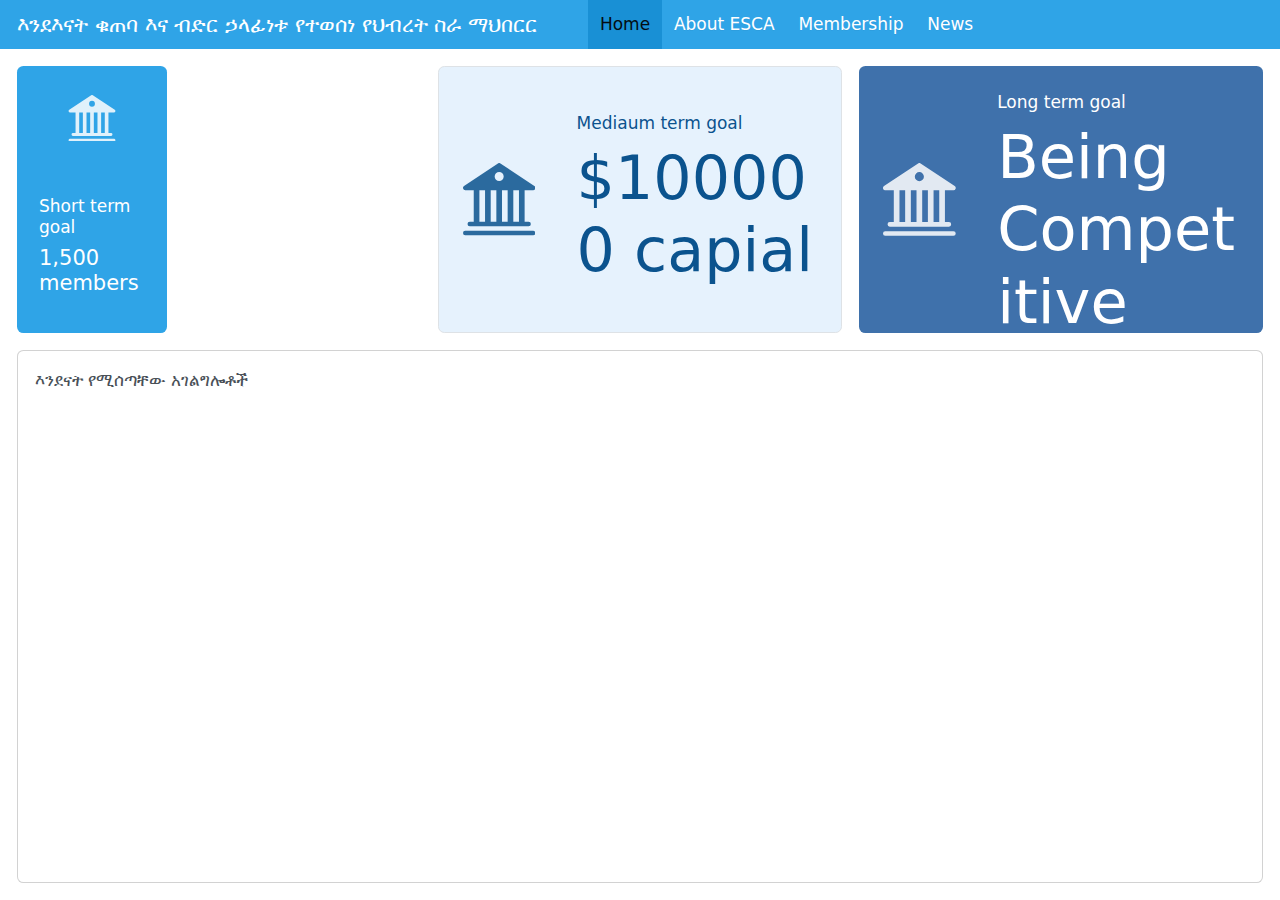
==== commit 1d9d068b: "update" ====
--- a/endenat.html
+++ b/endenat.html
@@ -7,7 +7,7 @@
 <meta name="viewport" content="width=device-width, initial-scale=1.0, user-scalable=yes">
 
 
-<title>እንደእናትብድር እና ቁጠባ አክሲዮን ማህበር</title>
+<title>እንደእናት ቁጠባ እና ብድር ኃላፊነቱ የተወሰነ የህብረት ስራ ማህበርር</title>
 <style>
 code{white-space: pre-wrap;}
 span.smallcaps{font-variant: small-caps;}
@@ -68,7 +68,7 @@
     <div class="navbar-brand-container">       
 
       <div class="navbar-title">
-        <div class="navbar-title-text"><a href="#">እንደእናትብድር እና ቁጠባ አክሲዮን ማህበር</a></div>
+        <div class="navbar-title-text"><a href="#">እንደእናት ቁጠባ እና ብድር ኃላፊነቱ የተወሰነ የህብረት ስራ ማህበርር</a></div>
         
         
       </div>
@@ -80,16 +80,16 @@
 
 <div class="bslib-grid-item html-fill-item tab-content bslib-grid" data-layout="fill" style="display: grid; grid-template-rows: minmax(3em, 1fr); grid-auto-columns: minmax(0, 1fr);">
 <div id="home" class="dashboard-page tab-pane show active html-fill-item html-fill-container" data-orientation="rows" aria-labelledby="tab-home">
-<div class="html-fill-item html-fill-container bslib-grid" style="display: grid; grid-template-rows: minmax(3em, 40fr) minmax(3em, 60fr); grid-auto-columns: minmax(0, 1fr);">
+<div class="html-fill-item html-fill-container bslib-grid" style="display: grid; grid-template-rows: minmax(3em, 30fr) minmax(3em, 60fr); grid-auto-columns: minmax(0, 1fr);">
 <div class="html-fill-item html-fill-container bslib-grid" style="display: grid; grid-template-columns: minmax(3em, 1fr) minmax(3em, 1fr) minmax(3em, 1fr);
 grid-auto-rows: minmax(0, 1fr);">
-<div class="card bslib-card bslib-mb-spacing html-fill-item html-fill-container bslib-value-box bg-primary showcase-left-center" data-bslib-card-init="" data-require-bs-caller="card()" data-require-bs-version="5 5" data-full-screen="false">
+<div class="card bslib-card bslib-mb-spacing html-fill-item html-fill-container bslib-value-box bg-primary showcase-left-center" data-bslib-card-init="" data-require-bs-caller="card()" data-require-bs-version="5 5" style="font-size: 12px; padding: 5px; width: 150px;" data-full-screen="false">
 <div class="card-body bslib-gap-spacing html-fill-item html-fill-container" style="margin-top:auto;margin-bottom:auto;flex:1 1 auto; padding:0;">
 <div class="value-box-grid html-fill-item" style="--bslib-grid-height:auto;--bslib-grid-height-mobile:auto;---bslib-value-box-showcase-w:30%;---bslib-value-box-showcase-w-fs:1fr;---bslib-value-box-showcase-max-h:100px;---bslib-value-box-showcase-max-h-fs:67%;">
 <div class="value-box-showcase html-fill-item html-fill-container"><svg xmlns="http://www.w3.org/2000/svg" viewbox="0 0 16 16" class="bi bi-bank2 " style="height:1em;width:1em;fill:currentColor;vertical-align:-0.125em;" aria-hidden="true" role="img"><path d="M8.277.084a.5.5 0 0 0-.554 0l-7.5 5A.5.5 0 0 0 .5 6h1.875v7H1.5a.5.5 0 0 0 0 1h13a.5.5 0 1 0 0-1h-.875V6H15.5a.5.5 0 0 0 .277-.916l-7.5-5zM12.375 6v7h-1.25V6h1.25zm-2.5 0v7h-1.25V6h1.25zm-2.5 0v7h-1.25V6h1.25zm-2.5 0v7h-1.25V6h1.25zM8 4a1 1 0 1 1 0-2 1 1 0 0 1 0 2zM.5 15a.5.5 0 0 0 0 1h15a.5.5 0 1 0 0-1H.5z"></path></svg></div>
 <div class="value-box-area html-fill-item html-fill-container">
 <p class="value-box-title">Short term goal</p>
-<p class="value-box-value">5,000 members</p>
+<p class="value-box-value">1,500 members</p>
 </div>
 </div>
 </div>
@@ -121,7 +121,7 @@
 <div class="value-box-showcase html-fill-item html-fill-container"><svg xmlns="http://www.w3.org/2000/svg" viewbox="0 0 16 16" class="bi bi-bank2 " style="height:1em;width:1em;fill:currentColor;vertical-align:-0.125em;" aria-hidden="true" role="img"><path d="M8.277.084a.5.5 0 0 0-.554 0l-7.5 5A.5.5 0 0 0 .5 6h1.875v7H1.5a.5.5 0 0 0 0 1h13a.5.5 0 1 0 0-1h-.875V6H15.5a.5.5 0 0 0 .277-.916l-7.5-5zM12.375 6v7h-1.25V6h1.25zm-2.5 0v7h-1.25V6h1.25zm-2.5 0v7h-1.25V6h1.25zm-2.5 0v7h-1.25V6h1.25zM8 4a1 1 0 1 1 0-2 1 1 0 0 1 0 2zM.5 15a.5.5 0 0 0 0 1h15a.5.5 0 1 0 0-1H.5z"></path></svg></div>
 <div class="value-box-area html-fill-item html-fill-container">
 <p class="value-box-title">Long term goal</p>
-<p class="value-box-value">Competitive Bank</p>
+<p class="value-box-value">Being Competitive Bank</p>
 </div>
 </div>
 </div>
@@ -151,14 +151,57 @@
 </div>
 </div>
 <div id="about-esca" class="dashboard-page tab-pane grid-skip html-fill-item html-fill-container" data-orientation="rows" aria-labelledby="tab-about-esca">
-<div class="html-fill-item html-fill-container bslib-grid" style="display: grid; grid-template-rows: minmax(3em, max-content) minmax(3em, max-content) minmax(3em, max-content) minmax(3em, max-content); grid-auto-columns: minmax(0, 1fr);">
+<div class="html-fill-item html-fill-container bslib-grid" style="display: grid; grid-template-rows: minmax(3em, max-content) minmax(3em, 1fr); grid-auto-columns: minmax(0, 1fr);">
 <div class="html-fill-item html-fill-container bslib-grid" style="display: grid; grid-template-columns: minmax(3em, 1fr);
 grid-auto-rows: minmax(0, 1fr);">
 <div class="card html-fill-item html-fill-container bslib-card" data-fill="false" data-bslib-card-init="" data-require-bs-caller="card()" data-full-screen="false">
 <div class="card-body html-fill-item html-fill-container">
+<details>
+<summary>
+Who we are
+</summary>
+</details>
+<details>
+<summary>
+Our history
+</summary>
+<ul>
+<li><a href="#submenu2">Submenu 2</a></li>
+</ul>
+</details>
+<details>
+<summary>
+Executive committees
+</summary>
+<ul>
+<li><a href="#submenu3">Submenu 3</a><br>
+</li>
+</ul>
+</details>
+<details>
+<summary>
+contact us
+</summary>
+<ul>
+<li><a href="#submenu4">Submenu 4</a><br>
+</li>
+</ul>
+</details>
+</div>
+<bslib-tooltip placement="auto" bsoptions="[]" data-require-bs-version="5" data-require-bs-caller="tooltip()">
+    <template>Expand</template>
+    <span class="bslib-full-screen-enter badge rounded-pill">
+        <svg xmlns="http://www.w3.org/2000/svg" viewbox="0 0 24 24" style="height:1em;width:1em;" aria-hidden="true" role="img"><path d="M20 5C20 4.4 19.6 4 19 4H13C12.4 4 12 3.6 12 3C12 2.4 12.4 2 13 2H21C21.6 2 22 2.4 22 3V11C22 11.6 21.6 12 21 12C20.4 12 20 11.6 20 11V5ZM4 19C4 19.6 4.4 20 5 20H11C11.6 20 12 20.4 12 21C12 21.6 11.6 22 11 22H3C2.4 22 2 21.6 2 21V13C2 12.4 2.4 12 3 12C3.6 12 4 12.4 4 13V19Z"></path></svg>
+    </span>
+</bslib-tooltip><script data-bslib-card-init="">bslib.Card.initializeAllCards();</script></div>
+</div>
+<div class="html-fill-item html-fill-container bslib-grid" style="display: grid; grid-template-columns: minmax(3em, 1fr) minmax(3em, 1fr) minmax(3em, 1fr) minmax(3em, 1fr);
+grid-auto-rows: minmax(0, 1fr);">
+<div class="html-fill-item html-fill-container bslib-grid" style="display: grid; grid-template-rows: minmax(3em, max-content); grid-auto-columns: minmax(0, 1fr);">
+<div class="card html-fill-item html-fill-container bslib-card" data-fill="false" data-bslib-card-init="" data-require-bs-caller="card()" data-full-screen="false">
+<div class="card-body html-fill-item html-fill-container">
 <p>Who we are</p>
-<p>እንደእናት ዝቅተኛውን እና መካከለኛውን የህብረተሰብ ክፍል የኑሮና የአኗኗር ለውጥ ለማምጣት የተቋቋመ ማህበር ነው ማህበሩ ከአባላት ገንዘብ በማሰባሰብ መልሶ ብድር ይሰጣል::</p>
-<p>የእንደእናት አላማዎ:-</p>
+<p>እንደእናት ዝቅተኛውን እና መካከለኛውን የህብረተሰብ ክፍል የኑሮና የአኗኗር ለውጥ ለማምጣት የተቋቋመ ማህበር ነው ማህበሩ ከአባላት ገንዘብ በማሰባሰብ መልሶ ብድር ይሰጣል:: የእንደእናት አላማዎ:-</p>
 <ol type="1">
 <li>የአባላትን ቁጥር መጨመር</li>
 <li>የገንዘብ አቅም ማሳደግ</li>
@@ -171,12 +214,10 @@
         <svg xmlns="http://www.w3.org/2000/svg" viewbox="0 0 24 24" style="height:1em;width:1em;" aria-hidden="true" role="img"><path d="M20 5C20 4.4 19.6 4 19 4H13C12.4 4 12 3.6 12 3C12 2.4 12.4 2 13 2H21C21.6 2 22 2.4 22 3V11C22 11.6 21.6 12 21 12C20.4 12 20 11.6 20 11V5ZM4 19C4 19.6 4.4 20 5 20H11C11.6 20 12 20.4 12 21C12 21.6 11.6 22 11 22H3C2.4 22 2 21.6 2 21V13C2 12.4 2.4 12 3 12C3.6 12 4 12.4 4 13V19Z"></path></svg>
     </span>
 </bslib-tooltip><script data-bslib-card-init="">bslib.Card.initializeAllCards();</script></div>
-</div>
-<div class="html-fill-item html-fill-container bslib-grid" style="display: grid; grid-template-columns: minmax(3em, 1fr);
-grid-auto-rows: minmax(0, 1fr);">
+</div><div class="html-fill-item html-fill-container bslib-grid" style="display: grid; grid-template-rows: minmax(3em, max-content); grid-auto-columns: minmax(0, 1fr);">
 <div class="card html-fill-item html-fill-container bslib-card" data-fill="false" data-bslib-card-init="" data-require-bs-caller="card()" data-full-screen="false">
 <div class="card-body html-fill-item html-fill-container">
-<p>our history</p>
+<p>Our history</p>
 <ul>
 <li>History here<br>
 </li>
@@ -190,9 +231,7 @@
         <svg xmlns="http://www.w3.org/2000/svg" viewbox="0 0 24 24" style="height:1em;width:1em;" aria-hidden="true" role="img"><path d="M20 5C20 4.4 19.6 4 19 4H13C12.4 4 12 3.6 12 3C12 2.4 12.4 2 13 2H21C21.6 2 22 2.4 22 3V11C22 11.6 21.6 12 21 12C20.4 12 20 11.6 20 11V5ZM4 19C4 19.6 4.4 20 5 20H11C11.6 20 12 20.4 12 21C12 21.6 11.6 22 11 22H3C2.4 22 2 21.6 2 21V13C2 12.4 2.4 12 3 12C3.6 12 4 12.4 4 13V19Z"></path></svg>
     </span>
 </bslib-tooltip><script data-bslib-card-init="">bslib.Card.initializeAllCards();</script></div>
-</div>
-<div class="html-fill-item html-fill-container bslib-grid" style="display: grid; grid-template-columns: minmax(3em, 1fr);
-grid-auto-rows: minmax(0, 1fr);">
+</div><div class="html-fill-item html-fill-container bslib-grid" style="display: grid; grid-template-rows: minmax(3em, max-content); grid-auto-columns: minmax(0, 1fr);">
 <div class="card html-fill-item html-fill-container bslib-card" data-fill="false" data-bslib-card-init="" data-require-bs-caller="card()" data-full-screen="false">
 <div class="card-body html-fill-item html-fill-container">
 <p>Executive committees</p>
@@ -208,9 +247,7 @@
         <svg xmlns="http://www.w3.org/2000/svg" viewbox="0 0 24 24" style="height:1em;width:1em;" aria-hidden="true" role="img"><path d="M20 5C20 4.4 19.6 4 19 4H13C12.4 4 12 3.6 12 3C12 2.4 12.4 2 13 2H21C21.6 2 22 2.4 22 3V11C22 11.6 21.6 12 21 12C20.4 12 20 11.6 20 11V5ZM4 19C4 19.6 4.4 20 5 20H11C11.6 20 12 20.4 12 21C12 21.6 11.6 22 11 22H3C2.4 22 2 21.6 2 21V13C2 12.4 2.4 12 3 12C3.6 12 4 12.4 4 13V19Z"></path></svg>
     </span>
 </bslib-tooltip><script data-bslib-card-init="">bslib.Card.initializeAllCards();</script></div>
-</div>
-<div class="html-fill-item html-fill-container bslib-grid" style="display: grid; grid-template-columns: minmax(3em, 1fr);
-grid-auto-rows: minmax(0, 1fr);">
+</div><div class="html-fill-item html-fill-container bslib-grid" style="display: grid; grid-template-rows: minmax(3em, max-content); grid-auto-columns: minmax(0, 1fr);">
 <div class="card html-fill-item html-fill-container bslib-card" data-fill="false" data-bslib-card-init="" data-require-bs-caller="card()" data-full-screen="false">
 <div class="card-body html-fill-item html-fill-container flow">
 xxx@gmail.com
@@ -221,6 +258,7 @@
         <svg xmlns="http://www.w3.org/2000/svg" viewbox="0 0 24 24" style="height:1em;width:1em;" aria-hidden="true" role="img"><path d="M20 5C20 4.4 19.6 4 19 4H13C12.4 4 12 3.6 12 3C12 2.4 12.4 2 13 2H21C21.6 2 22 2.4 22 3V11C22 11.6 21.6 12 21 12C20.4 12 20 11.6 20 11V5ZM4 19C4 19.6 4.4 20 5 20H11C11.6 20 12 20.4 12 21C12 21.6 11.6 22 11 22H3C2.4 22 2 21.6 2 21V13C2 12.4 2.4 12 3 12C3.6 12 4 12.4 4 13V19Z"></path></svg>
     </span>
 </bslib-tooltip><script data-bslib-card-init="">bslib.Card.initializeAllCards();</script></div>
+</div>
 </div>
 </div>
 </div>
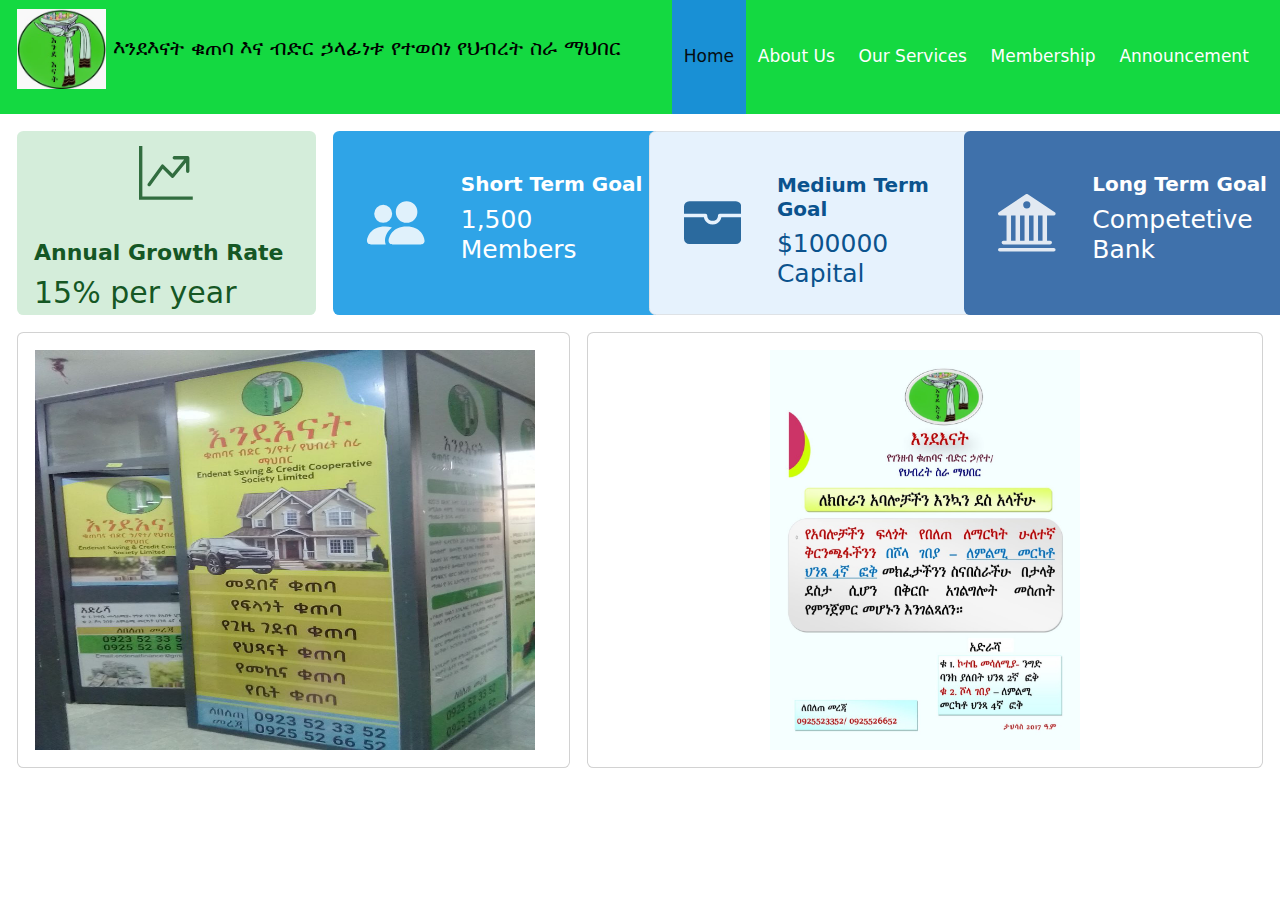
==== commit eac95404: "update2" ====
--- a/endenat.html
+++ b/endenat.html
@@ -7,7 +7,7 @@
 <meta name="viewport" content="width=device-width, initial-scale=1.0, user-scalable=yes">
 
 
-<title>እንደእናት ቁጠባ እና ብድር ኃላፊነቱ የተወሰነ የህብረት ስራ ማህበርር</title>
+<title> እንደእናት ቁጠባ እና ብድር ኃላፊነቱ የተወሰነ የህብረት ስራ ማህበር</title>
 <style>
 code{white-space: pre-wrap;}
 span.smallcaps{font-variant: small-caps;}
@@ -51,6 +51,44 @@
 
 <script src="endenat_files/libs/bslib-tag-require-0.7.0/tag-require.js"></script>
 
+<style>
+  .navbar {
+    background-color: #14D941 !important; /* Green background */
+    color: black !important; /* Black text for contrast */
+  }
+  .navbar-brand {
+    font-size: 2rem; /* Adjust title font size */
+    font-weight: bold; /* Make title bold */
+  }
+  .navbar-brand img {
+    height: 80px; /* Adjust logo height */
+  }
+</style>
+<style>
+  .slideshow-container {
+    position: relative;
+    max-width: 800px;
+    margin: auto;
+  }
+  .slide {
+    display: none;
+    width: 100%;
+  }
+</style>
+<script>
+  let slideIndex = 0;
+  function showSlides() {
+    let slides = document.getElementsByClassName("slide");
+    for (let i = 0; i < slides.length; i++) {
+      slides[i].style.display = "none";
+    }
+    slideIndex++;
+    if (slideIndex > slides.length) {slideIndex = 1}
+    slides[slideIndex-1].style.display = "block";
+    setTimeout(showSlides, 10000); // Change image every 3 seconds
+  }
+  document.addEventListener("DOMContentLoaded", showSlides);
+</script>
 
 
 </head>
@@ -68,28 +106,77 @@
     <div class="navbar-brand-container">       
 
       <div class="navbar-title">
-        <div class="navbar-title-text"><a href="#">እንደእናት ቁጠባ እና ብድር ኃላፊነቱ የተወሰነ የህብረት ስራ ማህበርር</a></div>
+        <div class="navbar-title-text"><a href="#"><p><img src="logo.jpg" height="80"> እንደእናት ቁጠባ እና ብድር ኃላፊነቱ የተወሰነ የህብረት ስራ ማህበር</p></a></div>
         
         
       </div>
     </div>
-<div id="dashboard-collapse" class="navbar-collapse collapse"><ul class="navbar-nav navbar-nav-scroll me-auto" role="tablist"><li class="nav-item" role="presentation"><a id="tab-home" class="nav-link active" data-bs-toggle="tab" role="tab" data-bs-target="#home" data-scrolling="false" href="#home" aria-controls="home" aria-selected="true"><span class="nav-link-text">Home</span></a></li><li class="nav-item" role="presentation"><a id="tab-about-esca" class="nav-link" data-bs-toggle="tab" role="tab" data-bs-target="#about-esca" data-scrolling="false" href="#about-esca" aria-controls="about-esca" aria-selected="false"><span class="nav-link-text">About ESCA</span></a></li><li class="nav-item" role="presentation"><a id="tab-membership" class="nav-link" data-bs-toggle="tab" role="tab" data-bs-target="#membership" data-scrolling="false" href="#membership" aria-controls="membership" aria-selected="false"><span class="nav-link-text">Membership</span></a></li><li class="nav-item" role="presentation"><a id="tab-news" class="nav-link" data-bs-toggle="tab" role="tab" data-bs-target="#news" data-scrolling="false" href="#news" aria-controls="news" aria-selected="false"><span class="nav-link-text">News</span></a></li></ul></div></div>
+<div id="dashboard-collapse" class="navbar-collapse collapse"><ul class="navbar-nav navbar-nav-scroll me-auto" role="tablist"><li class="nav-item" role="presentation"><a id="tab-home" class="nav-link active" data-bs-toggle="tab" role="tab" data-bs-target="#home" data-scrolling="false" href="#home" aria-controls="home" aria-selected="true"><span class="nav-link-text">Home</span></a></li><li class="nav-item" role="presentation"><a id="tab-about-us" class="nav-link" data-bs-toggle="tab" role="tab" data-bs-target="#about-us" data-scrolling="false" href="#about-us" aria-controls="about-us" aria-selected="false"><span class="nav-link-text">About Us</span></a></li><li class="nav-item" role="presentation"><a id="tab-our-services" class="nav-link" data-bs-toggle="tab" role="tab" data-bs-target="#our-services" data-scrolling="false" href="#our-services" aria-controls="our-services" aria-selected="false"><span class="nav-link-text">Our Services</span></a></li><li class="nav-item" role="presentation"><a id="tab-membership" class="nav-link" data-bs-toggle="tab" role="tab" data-bs-target="#membership" data-scrolling="false" href="#membership" aria-controls="membership" aria-selected="false"><span class="nav-link-text">Membership</span></a></li><li class="nav-item" role="presentation"><a id="tab-announcement" class="nav-link" data-bs-toggle="tab" role="tab" data-bs-target="#announcement" data-scrolling="false" href="#announcement" aria-controls="announcement" aria-selected="false"><span class="nav-link-text">Announcement</span></a></li></ul></div></div>
 </nav>
 </header>
 <div class="page-layout-custom quarto-dashboard-content bslib-gap-spacing html-fill-container bslib-page-fill quarto-dashboard-pages">  
 
 <div class="bslib-grid-item html-fill-item tab-content bslib-grid" data-layout="fill" style="display: grid; grid-template-rows: minmax(3em, 1fr); grid-auto-columns: minmax(0, 1fr);">
 <div id="home" class="dashboard-page tab-pane show active html-fill-item html-fill-container" data-orientation="rows" aria-labelledby="tab-home">
-<div class="html-fill-item html-fill-container bslib-grid" style="display: grid; grid-template-rows: minmax(3em, 30fr) minmax(3em, 60fr); grid-auto-columns: minmax(0, 1fr);">
-<div class="html-fill-item html-fill-container bslib-grid" style="display: grid; grid-template-columns: minmax(3em, 1fr) minmax(3em, 1fr) minmax(3em, 1fr);
+<div class="html-fill-item html-fill-container bslib-grid" style="display: grid; grid-template-rows: minmax(3em, 25fr) minmax(3em, 75fr); grid-auto-columns: minmax(0, 1fr);">
+<div class="html-fill-item html-fill-container bslib-grid" style="display: grid; grid-template-columns: minmax(3em, 1fr) minmax(3em, 1fr) minmax(3em, 1fr) minmax(3em, 1fr);
 grid-auto-rows: minmax(0, 1fr);">
-<div class="card bslib-card bslib-mb-spacing html-fill-item html-fill-container bslib-value-box bg-primary showcase-left-center" data-bslib-card-init="" data-require-bs-caller="card()" data-require-bs-version="5 5" style="font-size: 12px; padding: 5px; width: 150px;" data-full-screen="false">
+<div class="card bslib-card bslib-mb-spacing html-fill-item html-fill-container bslib-value-box showcase-left-center" data-bslib-card-init="" data-require-bs-caller="card()" data-require-bs-version="5 5" style="color:#155724;background-color:#d4edda;--bslib-color-fg:#155724;--bslib-color-bg:#d4edda;" data-full-screen="false">
+<div class="card-body bslib-gap-spacing html-fill-item html-fill-container" style="margin-top:auto;margin-bottom:auto;flex:1 1 auto; padding:0;">
+<div class="value-box-grid html-fill-item" style="--bslib-grid-height:auto;--bslib-grid-height-mobile:auto;---bslib-value-box-showcase-w:30%;---bslib-value-box-showcase-w-fs:1fr;---bslib-value-box-showcase-max-h:100px;---bslib-value-box-showcase-max-h-fs:67%;">
+<div class="value-box-showcase html-fill-item html-fill-container"><svg xmlns="http://www.w3.org/2000/svg" viewbox="0 0 16 16" class="bi bi-graph-up-arrow " style="height:1em;width:1em;fill:currentColor;vertical-align:-0.125em;" aria-hidden="true" role="img"><path fill-rule="evenodd" d="M0 0h1v15h15v1H0V0Zm10 3.5a.5.5 0 0 1 .5-.5h4a.5.5 0 0 1 .5.5v4a.5.5 0 0 1-1 0V4.9l-3.613 4.417a.5.5 0 0 1-.74.037L7.06 6.767l-3.656 5.027a.5.5 0 0 1-.808-.588l4-5.5a.5.5 0 0 1 .758-.06l2.609 2.61L13.445 4H10.5a.5.5 0 0 1-.5-.5Z"></path></svg></div>
+<div class="value-box-area html-fill-item html-fill-container">
+<span style="font-size: 22px; font-weight: bold;" class="value-box-title">Annual Growth Rate</span>
+<span style="font-size: 30px;" class="value-box-value"> 15% per year</span>
+</div>
+</div>
+</div>
+<script data-bslib-card-init="">bslib.Card.initializeAllCards();</script>
+<bslib-tooltip placement="auto" bsoptions="[]" data-require-bs-version="5" data-require-bs-caller="tooltip()">
+    <template>Expand</template>
+    <span class="bslib-full-screen-enter badge rounded-pill">
+        <svg xmlns="http://www.w3.org/2000/svg" viewbox="0 0 24 24" style="height:1em;width:1em;" aria-hidden="true" role="img"><path d="M20 5C20 4.4 19.6 4 19 4H13C12.4 4 12 3.6 12 3C12 2.4 12.4 2 13 2H21C21.6 2 22 2.4 22 3V11C22 11.6 21.6 12 21 12C20.4 12 20 11.6 20 11V5ZM4 19C4 19.6 4.4 20 5 20H11C11.6 20 12 20.4 12 21C12 21.6 11.6 22 11 22H3C2.4 22 2 21.6 2 21V13C2 12.4 2.4 12 3 12C3.6 12 4 12.4 4 13V19Z"></path></svg>
+    </span>
+</bslib-tooltip><script data-bslib-card-init="">bslib.Card.initializeAllCards();</script></div><div class="card bslib-card bslib-mb-spacing html-fill-item html-fill-container bslib-value-box bg-primary showcase-left-center" data-bslib-card-init="" data-require-bs-caller="card()" data-require-bs-version="5 5" style="padding: 15px; width: 350px" data-full-screen="false">
+<div class="card-body bslib-gap-spacing html-fill-item html-fill-container" style="margin-top:auto;margin-bottom:auto;flex:1 1 auto; padding:0;">
+<div class="value-box-grid html-fill-item" style="--bslib-grid-height:auto;--bslib-grid-height-mobile:auto;---bslib-value-box-showcase-w:30%;---bslib-value-box-showcase-w-fs:1fr;---bslib-value-box-showcase-max-h:100px;---bslib-value-box-showcase-max-h-fs:67%;">
+<div class="value-box-showcase html-fill-item html-fill-container"><svg xmlns="http://www.w3.org/2000/svg" viewbox="0 0 16 16" class="bi bi-people-fill " style="height:1em;width:1em;fill:currentColor;vertical-align:-0.125em;" aria-hidden="true" role="img"><path d="M7 14s-1 0-1-1 1-4 5-4 5 3 5 4-1 1-1 1H7Zm4-6a3 3 0 1 0 0-6 3 3 0 0 0 0 6Zm-5.784 6A2.238 2.238 0 0 1 5 13c0-1.355.68-2.75 1.936-3.72A6.325 6.325 0 0 0 5 9c-4 0-5 3-5 4s1 1 1 1h4.216ZM4.5 8a2.5 2.5 0 1 0 0-5 2.5 2.5 0 0 0 0 5Z"></path></svg></div>
+<div class="value-box-area html-fill-item html-fill-container">
+<span style="font-size: 20px; font-weight: bold;" class="value-box-title">Short Term Goal</span>
+<span style="font-size: 25px;" class="value-box-value">1,500 Members</span>
+</div>
+</div>
+</div>
+<script data-bslib-card-init="">bslib.Card.initializeAllCards();</script>
+<bslib-tooltip placement="auto" bsoptions="[]" data-require-bs-version="5" data-require-bs-caller="tooltip()">
+    <template>Expand</template>
+    <span class="bslib-full-screen-enter badge rounded-pill">
+        <svg xmlns="http://www.w3.org/2000/svg" viewbox="0 0 24 24" style="height:1em;width:1em;" aria-hidden="true" role="img"><path d="M20 5C20 4.4 19.6 4 19 4H13C12.4 4 12 3.6 12 3C12 2.4 12.4 2 13 2H21C21.6 2 22 2.4 22 3V11C22 11.6 21.6 12 21 12C20.4 12 20 11.6 20 11V5ZM4 19C4 19.6 4.4 20 5 20H11C11.6 20 12 20.4 12 21C12 21.6 11.6 22 11 22H3C2.4 22 2 21.6 2 21V13C2 12.4 2.4 12 3 12C3.6 12 4 12.4 4 13V19Z"></path></svg>
+    </span>
+</bslib-tooltip><script data-bslib-card-init="">bslib.Card.initializeAllCards();</script></div><div class="card bslib-card bslib-mb-spacing html-fill-item html-fill-container bslib-value-box border showcase-left-center" data-bslib-card-init="" data-require-bs-caller="card()" data-require-bs-version="5 5" style="color:#0B538E;background-color:#e6f2fd;--bslib-color-fg:#0B538E;--bslib-color-bg:#e6f2fd; padding: 15px; width: 350px" data-full-screen="false">
+<div class="card-body bslib-gap-spacing html-fill-item html-fill-container" style="margin-top:auto;margin-bottom:auto;flex:1 1 auto; padding:0;">
+<div class="value-box-grid html-fill-item" style="--bslib-grid-height:auto;--bslib-grid-height-mobile:auto;---bslib-value-box-showcase-w:30%;---bslib-value-box-showcase-w-fs:1fr;---bslib-value-box-showcase-max-h:100px;---bslib-value-box-showcase-max-h-fs:67%;">
+<div class="value-box-showcase html-fill-item html-fill-container"><svg xmlns="http://www.w3.org/2000/svg" viewbox="0 0 16 16" class="bi bi-wallet-fill " style="height:1em;width:1em;fill:currentColor;vertical-align:-0.125em;" aria-hidden="true" role="img"><path d="M1.5 2A1.5 1.5 0 0 0 0 3.5v2h6a.5.5 0 0 1 .5.5c0 .253.08.644.306.958.207.288.557.542 1.194.542.637 0 .987-.254 1.194-.542.226-.314.306-.705.306-.958a.5.5 0 0 1 .5-.5h6v-2A1.5 1.5 0 0 0 14.5 2h-13z"></path>
+<path d="M16 6.5h-5.551a2.678 2.678 0 0 1-.443 1.042C9.613 8.088 8.963 8.5 8 8.5c-.963 0-1.613-.412-2.006-.958A2.679 2.679 0 0 1 5.551 6.5H0v6A1.5 1.5 0 0 0 1.5 14h13a1.5 1.5 0 0 0 1.5-1.5v-6z"></path></svg></div>
+<div class="value-box-area html-fill-item html-fill-container">
+<span style="font-size: 20px; font-weight: bold;" class="value-box-title">Medium Term Goal </span>
+<span style="font-size: 25px;" class="value-box-value">$100000 Capital</span>
+</div>
+</div>
+</div>
+<script data-bslib-card-init="">bslib.Card.initializeAllCards();</script>
+<bslib-tooltip placement="auto" bsoptions="[]" data-require-bs-version="5" data-require-bs-caller="tooltip()">
+    <template>Expand</template>
+    <span class="bslib-full-screen-enter badge rounded-pill">
+        <svg xmlns="http://www.w3.org/2000/svg" viewbox="0 0 24 24" style="height:1em;width:1em;" aria-hidden="true" role="img"><path d="M20 5C20 4.4 19.6 4 19 4H13C12.4 4 12 3.6 12 3C12 2.4 12.4 2 13 2H21C21.6 2 22 2.4 22 3V11C22 11.6 21.6 12 21 12C20.4 12 20 11.6 20 11V5ZM4 19C4 19.6 4.4 20 5 20H11C11.6 20 12 20.4 12 21C12 21.6 11.6 22 11 22H3C2.4 22 2 21.6 2 21V13C2 12.4 2.4 12 3 12C3.6 12 4 12.4 4 13V19Z"></path></svg>
+    </span>
+</bslib-tooltip><script data-bslib-card-init="">bslib.Card.initializeAllCards();</script></div><div class="card bslib-card bslib-mb-spacing html-fill-item html-fill-container bslib-value-box showcase-left-center" data-bslib-card-init="" data-require-bs-caller="card()" data-require-bs-version="5 5" style="color:#FFFFFF;background-color:#3f71ab;--bslib-color-fg:#FFFFFF;--bslib-color-bg:#3f71ab; padding: 15px; width: 350px" data-full-screen="false">
 <div class="card-body bslib-gap-spacing html-fill-item html-fill-container" style="margin-top:auto;margin-bottom:auto;flex:1 1 auto; padding:0;">
 <div class="value-box-grid html-fill-item" style="--bslib-grid-height:auto;--bslib-grid-height-mobile:auto;---bslib-value-box-showcase-w:30%;---bslib-value-box-showcase-w-fs:1fr;---bslib-value-box-showcase-max-h:100px;---bslib-value-box-showcase-max-h-fs:67%;">
 <div class="value-box-showcase html-fill-item html-fill-container"><svg xmlns="http://www.w3.org/2000/svg" viewbox="0 0 16 16" class="bi bi-bank2 " style="height:1em;width:1em;fill:currentColor;vertical-align:-0.125em;" aria-hidden="true" role="img"><path d="M8.277.084a.5.5 0 0 0-.554 0l-7.5 5A.5.5 0 0 0 .5 6h1.875v7H1.5a.5.5 0 0 0 0 1h13a.5.5 0 1 0 0-1h-.875V6H15.5a.5.5 0 0 0 .277-.916l-7.5-5zM12.375 6v7h-1.25V6h1.25zm-2.5 0v7h-1.25V6h1.25zm-2.5 0v7h-1.25V6h1.25zm-2.5 0v7h-1.25V6h1.25zM8 4a1 1 0 1 1 0-2 1 1 0 0 1 0 2zM.5 15a.5.5 0 0 0 0 1h15a.5.5 0 1 0 0-1H.5z"></path></svg></div>
 <div class="value-box-area html-fill-item html-fill-container">
-<p class="value-box-title">Short term goal</p>
-<p class="value-box-value">1,500 members</p>
+<span style="font-size: 20px; font-weight: bold;" class="value-box-title">Long Term Goal</span>
+<span style="font-size: 25px;" class="value-box-value">Competetive Bank</span>
 </div>
 </div>
 </div>
@@ -99,176 +186,143 @@
     <span class="bslib-full-screen-enter badge rounded-pill">
         <svg xmlns="http://www.w3.org/2000/svg" viewbox="0 0 24 24" style="height:1em;width:1em;" aria-hidden="true" role="img"><path d="M20 5C20 4.4 19.6 4 19 4H13C12.4 4 12 3.6 12 3C12 2.4 12.4 2 13 2H21C21.6 2 22 2.4 22 3V11C22 11.6 21.6 12 21 12C20.4 12 20 11.6 20 11V5ZM4 19C4 19.6 4.4 20 5 20H11C11.6 20 12 20.4 12 21C12 21.6 11.6 22 11 22H3C2.4 22 2 21.6 2 21V13C2 12.4 2.4 12 3 12C3.6 12 4 12.4 4 13V19Z"></path></svg>
     </span>
-</bslib-tooltip><script data-bslib-card-init="">bslib.Card.initializeAllCards();</script></div><div class="card bslib-card bslib-mb-spacing html-fill-item html-fill-container bslib-value-box border showcase-left-center" data-bslib-card-init="" data-require-bs-caller="card()" data-require-bs-version="5 5" style="color:#0B538E;background-color:#e6f2fd;--bslib-color-fg:#0B538E;--bslib-color-bg:#e6f2fd;" data-full-screen="false">
-<div class="card-body bslib-gap-spacing html-fill-item html-fill-container" style="margin-top:auto;margin-bottom:auto;flex:1 1 auto; padding:0;">
-<div class="value-box-grid html-fill-item" style="--bslib-grid-height:auto;--bslib-grid-height-mobile:auto;---bslib-value-box-showcase-w:30%;---bslib-value-box-showcase-w-fs:1fr;---bslib-value-box-showcase-max-h:100px;---bslib-value-box-showcase-max-h-fs:67%;">
-<div class="value-box-showcase html-fill-item html-fill-container"><svg xmlns="http://www.w3.org/2000/svg" viewbox="0 0 16 16" class="bi bi-bank2 " style="height:1em;width:1em;fill:currentColor;vertical-align:-0.125em;" aria-hidden="true" role="img"><path d="M8.277.084a.5.5 0 0 0-.554 0l-7.5 5A.5.5 0 0 0 .5 6h1.875v7H1.5a.5.5 0 0 0 0 1h13a.5.5 0 1 0 0-1h-.875V6H15.5a.5.5 0 0 0 .277-.916l-7.5-5zM12.375 6v7h-1.25V6h1.25zm-2.5 0v7h-1.25V6h1.25zm-2.5 0v7h-1.25V6h1.25zm-2.5 0v7h-1.25V6h1.25zM8 4a1 1 0 1 1 0-2 1 1 0 0 1 0 2zM.5 15a.5.5 0 0 0 0 1h15a.5.5 0 1 0 0-1H.5z"></path></svg></div>
-<div class="value-box-area html-fill-item html-fill-container">
-<p class="value-box-title">Mediaum term goal</p>
-<p class="value-box-value">$100000 capial</p>
-</div>
-</div>
-</div>
-<script data-bslib-card-init="">bslib.Card.initializeAllCards();</script>
-<bslib-tooltip placement="auto" bsoptions="[]" data-require-bs-version="5" data-require-bs-caller="tooltip()">
-    <template>Expand</template>
-    <span class="bslib-full-screen-enter badge rounded-pill">
-        <svg xmlns="http://www.w3.org/2000/svg" viewbox="0 0 24 24" style="height:1em;width:1em;" aria-hidden="true" role="img"><path d="M20 5C20 4.4 19.6 4 19 4H13C12.4 4 12 3.6 12 3C12 2.4 12.4 2 13 2H21C21.6 2 22 2.4 22 3V11C22 11.6 21.6 12 21 12C20.4 12 20 11.6 20 11V5ZM4 19C4 19.6 4.4 20 5 20H11C11.6 20 12 20.4 12 21C12 21.6 11.6 22 11 22H3C2.4 22 2 21.6 2 21V13C2 12.4 2.4 12 3 12C3.6 12 4 12.4 4 13V19Z"></path></svg>
-    </span>
-</bslib-tooltip><script data-bslib-card-init="">bslib.Card.initializeAllCards();</script></div><div class="card bslib-card bslib-mb-spacing html-fill-item html-fill-container bslib-value-box showcase-left-center" data-bslib-card-init="" data-require-bs-caller="card()" data-require-bs-version="5 5" style="color:#FFFFFF;background-color:#3f71ab;--bslib-color-fg:#FFFFFF;--bslib-color-bg:#3f71ab;" data-full-screen="false">
-<div class="card-body bslib-gap-spacing html-fill-item html-fill-container" style="margin-top:auto;margin-bottom:auto;flex:1 1 auto; padding:0;">
-<div class="value-box-grid html-fill-item" style="--bslib-grid-height:auto;--bslib-grid-height-mobile:auto;---bslib-value-box-showcase-w:30%;---bslib-value-box-showcase-w-fs:1fr;---bslib-value-box-showcase-max-h:100px;---bslib-value-box-showcase-max-h-fs:67%;">
-<div class="value-box-showcase html-fill-item html-fill-container"><svg xmlns="http://www.w3.org/2000/svg" viewbox="0 0 16 16" class="bi bi-bank2 " style="height:1em;width:1em;fill:currentColor;vertical-align:-0.125em;" aria-hidden="true" role="img"><path d="M8.277.084a.5.5 0 0 0-.554 0l-7.5 5A.5.5 0 0 0 .5 6h1.875v7H1.5a.5.5 0 0 0 0 1h13a.5.5 0 1 0 0-1h-.875V6H15.5a.5.5 0 0 0 .277-.916l-7.5-5zM12.375 6v7h-1.25V6h1.25zm-2.5 0v7h-1.25V6h1.25zm-2.5 0v7h-1.25V6h1.25zm-2.5 0v7h-1.25V6h1.25zM8 4a1 1 0 1 1 0-2 1 1 0 0 1 0 2zM.5 15a.5.5 0 0 0 0 1h15a.5.5 0 1 0 0-1H.5z"></path></svg></div>
-<div class="value-box-area html-fill-item html-fill-container">
-<p class="value-box-title">Long term goal</p>
-<p class="value-box-value">Being Competitive Bank</p>
-</div>
-</div>
-</div>
-<script data-bslib-card-init="">bslib.Card.initializeAllCards();</script>
-<bslib-tooltip placement="auto" bsoptions="[]" data-require-bs-version="5" data-require-bs-caller="tooltip()">
-    <template>Expand</template>
-    <span class="bslib-full-screen-enter badge rounded-pill">
-        <svg xmlns="http://www.w3.org/2000/svg" viewbox="0 0 24 24" style="height:1em;width:1em;" aria-hidden="true" role="img"><path d="M20 5C20 4.4 19.6 4 19 4H13C12.4 4 12 3.6 12 3C12 2.4 12.4 2 13 2H21C21.6 2 22 2.4 22 3V11C22 11.6 21.6 12 21 12C20.4 12 20 11.6 20 11V5ZM4 19C4 19.6 4.4 20 5 20H11C11.6 20 12 20.4 12 21C12 21.6 11.6 22 11 22H3C2.4 22 2 21.6 2 21V13C2 12.4 2.4 12 3 12C3.6 12 4 12.4 4 13V19Z"></path></svg>
-    </span>
-</bslib-tooltip><script data-bslib-card-init="">bslib.Card.initializeAllCards();</script></div>
+</bslib-tooltip><script data-bslib-card-init="">bslib.Card.initializeAllCards();</script></div>
+</div>
+<div class="html-fill-item html-fill-container bslib-grid" style="display: grid; grid-template-columns: minmax(3em, 45fr) minmax(3em, 55fr);
+grid-auto-rows: minmax(0, 1fr);">
+<div class="html-fill-item html-fill-container bslib-grid" style="display: grid; grid-template-rows: minmax(3em, max-content); grid-auto-columns: minmax(0, 1fr);">
+<div class="card html-fill-item html-fill-container bslib-card" data-fill="false" data-bslib-card-init="" data-require-bs-caller="card()" data-full-screen="false">
+<div class="card-body html-fill-item html-fill-container">
+<img src="images/photo1.jpg" width="500" height="400" alt="Static Image">
+</div>
+<bslib-tooltip placement="auto" bsoptions="[]" data-require-bs-version="5" data-require-bs-caller="tooltip()">
+    <template>Expand</template>
+    <span class="bslib-full-screen-enter badge rounded-pill">
+        <svg xmlns="http://www.w3.org/2000/svg" viewbox="0 0 24 24" style="height:1em;width:1em;" aria-hidden="true" role="img"><path d="M20 5C20 4.4 19.6 4 19 4H13C12.4 4 12 3.6 12 3C12 2.4 12.4 2 13 2H21C21.6 2 22 2.4 22 3V11C22 11.6 21.6 12 21 12C20.4 12 20 11.6 20 11V5ZM4 19C4 19.6 4.4 20 5 20H11C11.6 20 12 20.4 12 21C12 21.6 11.6 22 11 22H3C2.4 22 2 21.6 2 21V13C2 12.4 2.4 12 3 12C3.6 12 4 12.4 4 13V19Z"></path></svg>
+    </span>
+</bslib-tooltip><script data-bslib-card-init="">bslib.Card.initializeAllCards();</script></div>
+</div><div class="html-fill-item html-fill-container bslib-grid" style="display: grid; grid-template-rows: minmax(3em, max-content); grid-auto-columns: minmax(0, 1fr);">
+<div class="card html-fill-item html-fill-container bslib-card" data-fill="false" data-bslib-card-init="" data-require-bs-caller="card()" data-full-screen="false">
+<div class="card-body html-fill-item html-fill-container">
+<div class="slideshow-container html-fill-item html-fill-container">
+<p><img src="images/photo2.jpg" class="slide" width="500" height="400"> <img src="images/photo3.jpg" class="slide" width="500" height="400"> <img src="images/photo4.jpg" class="slide" width="500" height="400"> <img src="images/photo5.jpg" class="slide" width="500" height="400"> <img src="images/photo6.jpg" class="slide" width="500" height="400"> <img src="images/photo7.jpg" class="slide" width="500" height="400"> <img src="images/photo8.jpg" class="slide" width="500" height="400"> <img src="images/photo9.jpg" class="slide" width="500" height="400"> <img src="images/photo10.jpg" class="slide" width="00" height="400"></p>
+</div>
+</div>
+<bslib-tooltip placement="auto" bsoptions="[]" data-require-bs-version="5" data-require-bs-caller="tooltip()">
+    <template>Expand</template>
+    <span class="bslib-full-screen-enter badge rounded-pill">
+        <svg xmlns="http://www.w3.org/2000/svg" viewbox="0 0 24 24" style="height:1em;width:1em;" aria-hidden="true" role="img"><path d="M20 5C20 4.4 19.6 4 19 4H13C12.4 4 12 3.6 12 3C12 2.4 12.4 2 13 2H21C21.6 2 22 2.4 22 3V11C22 11.6 21.6 12 21 12C20.4 12 20 11.6 20 11V5ZM4 19C4 19.6 4.4 20 5 20H11C11.6 20 12 20.4 12 21C12 21.6 11.6 22 11 22H3C2.4 22 2 21.6 2 21V13C2 12.4 2.4 12 3 12C3.6 12 4 12.4 4 13V19Z"></path></svg>
+    </span>
+</bslib-tooltip><script data-bslib-card-init="">bslib.Card.initializeAllCards();</script></div>
+</div>
+</div>
+</div>
+</div>
+<div id="about-us" class="dashboard-page tab-pane grid-skip html-fill-item html-fill-container" data-orientation="rows" aria-labelledby="tab-about-us">
+<div class="html-fill-item html-fill-container bslib-grid" style="display: grid; grid-template-rows: minmax(3em, 40fr) minmax(3em, 40fr) minmax(3em, 20fr); grid-auto-columns: minmax(0, 1fr);">
+<div class="html-fill-item html-fill-container bslib-grid" style="display: grid; grid-template-columns: minmax(3em, 40fr) minmax(3em, 60fr);
+grid-auto-rows: minmax(0, 1fr);">
+<div class="html-fill-item html-fill-container bslib-grid" style="display: grid; grid-template-rows: minmax(3em, max-content); grid-auto-columns: minmax(0, 1fr);">
+<div class="card html-fill-item html-fill-container bslib-card" data-fill="false" data-bslib-card-init="" data-require-bs-caller="card()" data-full-screen="false">
+<div class="card-body html-fill-item html-fill-container">
+<p>እንደእናት ቁጠባ እና ብድር ኃላፊነቱ የተወሰነ የህብረት ስራ ማህበር በ2013 ዓ.ም በዉስን አባላት ተመስርቶ በፍጥነት በማደግ ላይ የሚገኝ የህብረት ስራ ማህበር ነው፡፡ በአሁኑ ወቅት ሁለት ቢሮዎችን ከፍቶ ከ130 በላይ አባላትን አፍርቶ በመስራት ላይ ይገኛል፡፡ ቁ 1 ቢሯችን መሳለሚያ ሲሆን ቁ 2 ቢሯችን ደግሞ ሾላ ገበያ ይገኛል፡፡</p>
+</div>
+<bslib-tooltip placement="auto" bsoptions="[]" data-require-bs-version="5" data-require-bs-caller="tooltip()">
+    <template>Expand</template>
+    <span class="bslib-full-screen-enter badge rounded-pill">
+        <svg xmlns="http://www.w3.org/2000/svg" viewbox="0 0 24 24" style="height:1em;width:1em;" aria-hidden="true" role="img"><path d="M20 5C20 4.4 19.6 4 19 4H13C12.4 4 12 3.6 12 3C12 2.4 12.4 2 13 2H21C21.6 2 22 2.4 22 3V11C22 11.6 21.6 12 21 12C20.4 12 20 11.6 20 11V5ZM4 19C4 19.6 4.4 20 5 20H11C11.6 20 12 20.4 12 21C12 21.6 11.6 22 11 22H3C2.4 22 2 21.6 2 21V13C2 12.4 2.4 12 3 12C3.6 12 4 12.4 4 13V19Z"></path></svg>
+    </span>
+</bslib-tooltip><script data-bslib-card-init="">bslib.Card.initializeAllCards();</script></div>
+</div><div class="html-fill-item html-fill-container bslib-grid" style="display: grid; grid-template-rows: minmax(3em, max-content); grid-auto-columns: minmax(0, 1fr);">
+<div class="card html-fill-item html-fill-container bslib-card" data-fill="false" data-bslib-card-init="" data-require-bs-caller="card()" data-full-screen="false">
+<div class="card-body html-fill-item html-fill-container">
+<p>እንደናት የሚሰጣቸው አገልግሎቶች ለማዎቅ የሚከተለውን ማስፈንጠሪያ በማጫን ያድምጡ፡</p>
+<iframe width="400" height="250" src="https://www.youtube.com/embed/BVTu67Gfcgk?si=BVO6iL5GvW3AQnAo" title="YouTube video player" frameborder="0" allow="accelerometer; autoplay; clipboard-write; encrypted-media; gyroscope; picture-in-picture; web-share" referrerpolicy="strict-origin-when-cross-origin" allowfullscreen="">
+</iframe>
+</div>
+<bslib-tooltip placement="auto" bsoptions="[]" data-require-bs-version="5" data-require-bs-caller="tooltip()">
+    <template>Expand</template>
+    <span class="bslib-full-screen-enter badge rounded-pill">
+        <svg xmlns="http://www.w3.org/2000/svg" viewbox="0 0 24 24" style="height:1em;width:1em;" aria-hidden="true" role="img"><path d="M20 5C20 4.4 19.6 4 19 4H13C12.4 4 12 3.6 12 3C12 2.4 12.4 2 13 2H21C21.6 2 22 2.4 22 3V11C22 11.6 21.6 12 21 12C20.4 12 20 11.6 20 11V5ZM4 19C4 19.6 4.4 20 5 20H11C11.6 20 12 20.4 12 21C12 21.6 11.6 22 11 22H3C2.4 22 2 21.6 2 21V13C2 12.4 2.4 12 3 12C3.6 12 4 12.4 4 13V19Z"></path></svg>
+    </span>
+</bslib-tooltip><script data-bslib-card-init="">bslib.Card.initializeAllCards();</script></div>
+</div>
+</div>
+<div class="html-fill-item html-fill-container bslib-grid" style="display: grid; grid-template-columns: minmax(3em, 40fr) minmax(3em, 60fr);
+grid-auto-rows: minmax(0, 1fr);">
+<div class="html-fill-item html-fill-container bslib-grid" style="display: grid; grid-template-rows: minmax(3em, max-content); grid-auto-columns: minmax(0, 1fr);">
+<div class="card html-fill-item html-fill-container bslib-card" data-fill="false" data-bslib-card-init="" data-require-bs-caller="card()" data-full-screen="false">
+<div class="card-body html-fill-item html-fill-container">
+<p>የእንደናት ስራ አስፈጻሚ አባላት፡</p>
+<ol type="1">
+<li>** አቶ ይትባረክ ተሻለ፡ ሰብሳቢ **<br>
+</li>
+<li><strong>ዶ/ር ሽፈራው በፈቃዱ፡ ም/ሰብሳቢ </strong><br>
+</li>
+<li><strong>አቶ ታምሩ እሸቱ: ኦዲተር</strong><br>
+</li>
+<li><strong>ኢ/ር ዘገ</strong></li>
+</ol>
+</div>
+<bslib-tooltip placement="auto" bsoptions="[]" data-require-bs-version="5" data-require-bs-caller="tooltip()">
+    <template>Expand</template>
+    <span class="bslib-full-screen-enter badge rounded-pill">
+        <svg xmlns="http://www.w3.org/2000/svg" viewbox="0 0 24 24" style="height:1em;width:1em;" aria-hidden="true" role="img"><path d="M20 5C20 4.4 19.6 4 19 4H13C12.4 4 12 3.6 12 3C12 2.4 12.4 2 13 2H21C21.6 2 22 2.4 22 3V11C22 11.6 21.6 12 21 12C20.4 12 20 11.6 20 11V5ZM4 19C4 19.6 4.4 20 5 20H11C11.6 20 12 20.4 12 21C12 21.6 11.6 22 11 22H3C2.4 22 2 21.6 2 21V13C2 12.4 2.4 12 3 12C3.6 12 4 12.4 4 13V19Z"></path></svg>
+    </span>
+</bslib-tooltip><script data-bslib-card-init="">bslib.Card.initializeAllCards();</script></div>
+</div><div class="html-fill-item html-fill-container bslib-grid" style="display: grid; grid-template-rows: minmax(3em, max-content); grid-auto-columns: minmax(0, 1fr);">
+<div class="card html-fill-item html-fill-container bslib-card" data-fill="false" data-bslib-card-init="" data-require-bs-caller="card()" data-full-screen="false">
+<div class="card-body html-fill-item html-fill-container">
+<img src="images/photo11.jpg" width="500" height="250" alt="Static Image">
+</div>
+<bslib-tooltip placement="auto" bsoptions="[]" data-require-bs-version="5" data-require-bs-caller="tooltip()">
+    <template>Expand</template>
+    <span class="bslib-full-screen-enter badge rounded-pill">
+        <svg xmlns="http://www.w3.org/2000/svg" viewbox="0 0 24 24" style="height:1em;width:1em;" aria-hidden="true" role="img"><path d="M20 5C20 4.4 19.6 4 19 4H13C12.4 4 12 3.6 12 3C12 2.4 12.4 2 13 2H21C21.6 2 22 2.4 22 3V11C22 11.6 21.6 12 21 12C20.4 12 20 11.6 20 11V5ZM4 19C4 19.6 4.4 20 5 20H11C11.6 20 12 20.4 12 21C12 21.6 11.6 22 11 22H3C2.4 22 2 21.6 2 21V13C2 12.4 2.4 12 3 12C3.6 12 4 12.4 4 13V19Z"></path></svg>
+    </span>
+</bslib-tooltip><script data-bslib-card-init="">bslib.Card.initializeAllCards();</script></div>
+</div>
 </div>
 <div class="html-fill-item html-fill-container bslib-grid" style="display: grid; grid-template-columns: minmax(3em, 1fr);
 grid-auto-rows: minmax(0, 1fr);">
 <div class="card html-fill-item html-fill-container bslib-card" data-fill="false" data-bslib-card-init="" data-require-bs-caller="card()" data-full-screen="false">
 <div class="card-body html-fill-item html-fill-container">
-<p>እንደናት የሚሰጣቸው አገልግሎቶች</p>
-<iframe width="560" height="315" src="https://www.youtube.com/embed/BVTu67Gfcgk?si=BVO6iL5GvW3AQnAo" title="YouTube video player" frameborder="0" allow="accelerometer; autoplay; clipboard-write; encrypted-media; gyroscope; picture-in-picture; web-share" referrerpolicy="strict-origin-when-cross-origin" allowfullscreen="">
-</iframe>
-</div>
-<bslib-tooltip placement="auto" bsoptions="[]" data-require-bs-version="5" data-require-bs-caller="tooltip()">
-    <template>Expand</template>
-    <span class="bslib-full-screen-enter badge rounded-pill">
-        <svg xmlns="http://www.w3.org/2000/svg" viewbox="0 0 24 24" style="height:1em;width:1em;" aria-hidden="true" role="img"><path d="M20 5C20 4.4 19.6 4 19 4H13C12.4 4 12 3.6 12 3C12 2.4 12.4 2 13 2H21C21.6 2 22 2.4 22 3V11C22 11.6 21.6 12 21 12C20.4 12 20 11.6 20 11V5ZM4 19C4 19.6 4.4 20 5 20H11C11.6 20 12 20.4 12 21C12 21.6 11.6 22 11 22H3C2.4 22 2 21.6 2 21V13C2 12.4 2.4 12 3 12C3.6 12 4 12.4 4 13V19Z"></path></svg>
-    </span>
-</bslib-tooltip><script data-bslib-card-init="">bslib.Card.initializeAllCards();</script></div>
-</div>
-</div>
-</div>
-<div id="about-esca" class="dashboard-page tab-pane grid-skip html-fill-item html-fill-container" data-orientation="rows" aria-labelledby="tab-about-esca">
-<div class="html-fill-item html-fill-container bslib-grid" style="display: grid; grid-template-rows: minmax(3em, max-content) minmax(3em, 1fr); grid-auto-columns: minmax(0, 1fr);">
+<p>Contact: 📞 <strong>Phone:</strong> 0925526652 📠 <strong>Fax:</strong> ——- 📧 <strong>Email:</strong> <a href="mailto:xxx@gmail.com">xxx@gmail.com</a></p>
+</div>
+<bslib-tooltip placement="auto" bsoptions="[]" data-require-bs-version="5" data-require-bs-caller="tooltip()">
+    <template>Expand</template>
+    <span class="bslib-full-screen-enter badge rounded-pill">
+        <svg xmlns="http://www.w3.org/2000/svg" viewbox="0 0 24 24" style="height:1em;width:1em;" aria-hidden="true" role="img"><path d="M20 5C20 4.4 19.6 4 19 4H13C12.4 4 12 3.6 12 3C12 2.4 12.4 2 13 2H21C21.6 2 22 2.4 22 3V11C22 11.6 21.6 12 21 12C20.4 12 20 11.6 20 11V5ZM4 19C4 19.6 4.4 20 5 20H11C11.6 20 12 20.4 12 21C12 21.6 11.6 22 11 22H3C2.4 22 2 21.6 2 21V13C2 12.4 2.4 12 3 12C3.6 12 4 12.4 4 13V19Z"></path></svg>
+    </span>
+</bslib-tooltip><script data-bslib-card-init="">bslib.Card.initializeAllCards();</script></div>
+</div>
+</div>
+</div>
+<div id="our-services" class="dashboard-page tab-pane grid-skip html-fill-item html-fill-container" data-orientation="rows" aria-labelledby="tab-our-services">
+<div class="html-fill-item html-fill-container bslib-grid" style="display: grid; grid-template-rows: minmax(3em, max-content); grid-auto-columns: minmax(0, 1fr);">
+<div class="card html-fill-item html-fill-container bslib-card" data-fill="false" data-bslib-card-init="" data-require-bs-caller="card()" data-full-screen="false">
+<div class="card-body html-fill-item html-fill-container">
+<p>እንደእናት ዝቅተኛውን እና መካከለኛውን የህብረተሰብ ክፍል የኑሮና የአኗኗር ለውጥ ለማምጣት የተቋቋመ ማህበር ነው ማህበሩ ከአባላት ገንዘብ በማሰባሰብ መልሶ ብድር ይሰጣል:: የእንደእናት አላማዎ:-</p>
+<ol type="1">
+<li><p>የአባላትን ቁጥር መጨመር</p></li>
+<li><p>የገንዘብ አቅም ማሳደግ</p></li>
+<li><p>ብድር መስጠት</p></li>
+</ol>
+</div>
+<bslib-tooltip placement="auto" bsoptions="[]" data-require-bs-version="5" data-require-bs-caller="tooltip()">
+    <template>Expand</template>
+    <span class="bslib-full-screen-enter badge rounded-pill">
+        <svg xmlns="http://www.w3.org/2000/svg" viewbox="0 0 24 24" style="height:1em;width:1em;" aria-hidden="true" role="img"><path d="M20 5C20 4.4 19.6 4 19 4H13C12.4 4 12 3.6 12 3C12 2.4 12.4 2 13 2H21C21.6 2 22 2.4 22 3V11C22 11.6 21.6 12 21 12C20.4 12 20 11.6 20 11V5ZM4 19C4 19.6 4.4 20 5 20H11C11.6 20 12 20.4 12 21C12 21.6 11.6 22 11 22H3C2.4 22 2 21.6 2 21V13C2 12.4 2.4 12 3 12C3.6 12 4 12.4 4 13V19Z"></path></svg>
+    </span>
+</bslib-tooltip><script data-bslib-card-init="">bslib.Card.initializeAllCards();</script></div>
+</div>
+</div>
+<div id="membership" class="dashboard-page tab-pane grid-skip html-fill-item html-fill-container" data-orientation="rows" aria-labelledby="tab-membership">
+<div class="html-fill-item html-fill-container bslib-grid" style="display: grid; grid-template-rows: minmax(3em, 50fr) minmax(3em, 50fr); grid-auto-columns: minmax(0, 1fr);">
 <div class="html-fill-item html-fill-container bslib-grid" style="display: grid; grid-template-columns: minmax(3em, 1fr);
 grid-auto-rows: minmax(0, 1fr);">
 <div class="card html-fill-item html-fill-container bslib-card" data-fill="false" data-bslib-card-init="" data-require-bs-caller="card()" data-full-screen="false">
 <div class="card-body html-fill-item html-fill-container">
-<details>
-<summary>
-Who we are
-</summary>
-</details>
-<details>
-<summary>
-Our history
-</summary>
-<ul>
-<li><a href="#submenu2">Submenu 2</a></li>
-</ul>
-</details>
-<details>
-<summary>
-Executive committees
-</summary>
-<ul>
-<li><a href="#submenu3">Submenu 3</a><br>
-</li>
-</ul>
-</details>
-<details>
-<summary>
-contact us
-</summary>
-<ul>
-<li><a href="#submenu4">Submenu 4</a><br>
-</li>
-</ul>
-</details>
-</div>
-<bslib-tooltip placement="auto" bsoptions="[]" data-require-bs-version="5" data-require-bs-caller="tooltip()">
-    <template>Expand</template>
-    <span class="bslib-full-screen-enter badge rounded-pill">
-        <svg xmlns="http://www.w3.org/2000/svg" viewbox="0 0 24 24" style="height:1em;width:1em;" aria-hidden="true" role="img"><path d="M20 5C20 4.4 19.6 4 19 4H13C12.4 4 12 3.6 12 3C12 2.4 12.4 2 13 2H21C21.6 2 22 2.4 22 3V11C22 11.6 21.6 12 21 12C20.4 12 20 11.6 20 11V5ZM4 19C4 19.6 4.4 20 5 20H11C11.6 20 12 20.4 12 21C12 21.6 11.6 22 11 22H3C2.4 22 2 21.6 2 21V13C2 12.4 2.4 12 3 12C3.6 12 4 12.4 4 13V19Z"></path></svg>
-    </span>
-</bslib-tooltip><script data-bslib-card-init="">bslib.Card.initializeAllCards();</script></div>
-</div>
-<div class="html-fill-item html-fill-container bslib-grid" style="display: grid; grid-template-columns: minmax(3em, 1fr) minmax(3em, 1fr) minmax(3em, 1fr) minmax(3em, 1fr);
-grid-auto-rows: minmax(0, 1fr);">
-<div class="html-fill-item html-fill-container bslib-grid" style="display: grid; grid-template-rows: minmax(3em, max-content); grid-auto-columns: minmax(0, 1fr);">
-<div class="card html-fill-item html-fill-container bslib-card" data-fill="false" data-bslib-card-init="" data-require-bs-caller="card()" data-full-screen="false">
-<div class="card-body html-fill-item html-fill-container">
-<p>Who we are</p>
-<p>እንደእናት ዝቅተኛውን እና መካከለኛውን የህብረተሰብ ክፍል የኑሮና የአኗኗር ለውጥ ለማምጣት የተቋቋመ ማህበር ነው ማህበሩ ከአባላት ገንዘብ በማሰባሰብ መልሶ ብድር ይሰጣል:: የእንደእናት አላማዎ:-</p>
-<ol type="1">
-<li>የአባላትን ቁጥር መጨመር</li>
-<li>የገንዘብ አቅም ማሳደግ</li>
-<li>ብድር መስጠት</li>
-</ol>
-</div>
-<bslib-tooltip placement="auto" bsoptions="[]" data-require-bs-version="5" data-require-bs-caller="tooltip()">
-    <template>Expand</template>
-    <span class="bslib-full-screen-enter badge rounded-pill">
-        <svg xmlns="http://www.w3.org/2000/svg" viewbox="0 0 24 24" style="height:1em;width:1em;" aria-hidden="true" role="img"><path d="M20 5C20 4.4 19.6 4 19 4H13C12.4 4 12 3.6 12 3C12 2.4 12.4 2 13 2H21C21.6 2 22 2.4 22 3V11C22 11.6 21.6 12 21 12C20.4 12 20 11.6 20 11V5ZM4 19C4 19.6 4.4 20 5 20H11C11.6 20 12 20.4 12 21C12 21.6 11.6 22 11 22H3C2.4 22 2 21.6 2 21V13C2 12.4 2.4 12 3 12C3.6 12 4 12.4 4 13V19Z"></path></svg>
-    </span>
-</bslib-tooltip><script data-bslib-card-init="">bslib.Card.initializeAllCards();</script></div>
-</div><div class="html-fill-item html-fill-container bslib-grid" style="display: grid; grid-template-rows: minmax(3em, max-content); grid-auto-columns: minmax(0, 1fr);">
-<div class="card html-fill-item html-fill-container bslib-card" data-fill="false" data-bslib-card-init="" data-require-bs-caller="card()" data-full-screen="false">
-<div class="card-body html-fill-item html-fill-container">
-<p>Our history</p>
-<ul>
-<li>History here<br>
-</li>
-<li>History here</li>
-<li>History here</li>
-</ul>
-</div>
-<bslib-tooltip placement="auto" bsoptions="[]" data-require-bs-version="5" data-require-bs-caller="tooltip()">
-    <template>Expand</template>
-    <span class="bslib-full-screen-enter badge rounded-pill">
-        <svg xmlns="http://www.w3.org/2000/svg" viewbox="0 0 24 24" style="height:1em;width:1em;" aria-hidden="true" role="img"><path d="M20 5C20 4.4 19.6 4 19 4H13C12.4 4 12 3.6 12 3C12 2.4 12.4 2 13 2H21C21.6 2 22 2.4 22 3V11C22 11.6 21.6 12 21 12C20.4 12 20 11.6 20 11V5ZM4 19C4 19.6 4.4 20 5 20H11C11.6 20 12 20.4 12 21C12 21.6 11.6 22 11 22H3C2.4 22 2 21.6 2 21V13C2 12.4 2.4 12 3 12C3.6 12 4 12.4 4 13V19Z"></path></svg>
-    </span>
-</bslib-tooltip><script data-bslib-card-init="">bslib.Card.initializeAllCards();</script></div>
-</div><div class="html-fill-item html-fill-container bslib-grid" style="display: grid; grid-template-rows: minmax(3em, max-content); grid-auto-columns: minmax(0, 1fr);">
-<div class="card html-fill-item html-fill-container bslib-card" data-fill="false" data-bslib-card-init="" data-require-bs-caller="card()" data-full-screen="false">
-<div class="card-body html-fill-item html-fill-container">
-<p>Executive committees</p>
-<ol type="1">
-<li>ይትባረክ፡ ሰብሳቢ</li>
-<li>ሽፈራው በፈቃዱ(ዶ/ር) (PhD)፡ም/ሰብሳቢ</li>
-<li>ታምሩ እሸቱ፡</li>
-</ol>
-</div>
-<bslib-tooltip placement="auto" bsoptions="[]" data-require-bs-version="5" data-require-bs-caller="tooltip()">
-    <template>Expand</template>
-    <span class="bslib-full-screen-enter badge rounded-pill">
-        <svg xmlns="http://www.w3.org/2000/svg" viewbox="0 0 24 24" style="height:1em;width:1em;" aria-hidden="true" role="img"><path d="M20 5C20 4.4 19.6 4 19 4H13C12.4 4 12 3.6 12 3C12 2.4 12.4 2 13 2H21C21.6 2 22 2.4 22 3V11C22 11.6 21.6 12 21 12C20.4 12 20 11.6 20 11V5ZM4 19C4 19.6 4.4 20 5 20H11C11.6 20 12 20.4 12 21C12 21.6 11.6 22 11 22H3C2.4 22 2 21.6 2 21V13C2 12.4 2.4 12 3 12C3.6 12 4 12.4 4 13V19Z"></path></svg>
-    </span>
-</bslib-tooltip><script data-bslib-card-init="">bslib.Card.initializeAllCards();</script></div>
-</div><div class="html-fill-item html-fill-container bslib-grid" style="display: grid; grid-template-rows: minmax(3em, max-content); grid-auto-columns: minmax(0, 1fr);">
-<div class="card html-fill-item html-fill-container bslib-card" data-fill="false" data-bslib-card-init="" data-require-bs-caller="card()" data-full-screen="false">
-<div class="card-body html-fill-item html-fill-container flow">
-xxx@gmail.com
-</div>
-<bslib-tooltip placement="auto" bsoptions="[]" data-require-bs-version="5" data-require-bs-caller="tooltip()">
-    <template>Expand</template>
-    <span class="bslib-full-screen-enter badge rounded-pill">
-        <svg xmlns="http://www.w3.org/2000/svg" viewbox="0 0 24 24" style="height:1em;width:1em;" aria-hidden="true" role="img"><path d="M20 5C20 4.4 19.6 4 19 4H13C12.4 4 12 3.6 12 3C12 2.4 12.4 2 13 2H21C21.6 2 22 2.4 22 3V11C22 11.6 21.6 12 21 12C20.4 12 20 11.6 20 11V5ZM4 19C4 19.6 4.4 20 5 20H11C11.6 20 12 20.4 12 21C12 21.6 11.6 22 11 22H3C2.4 22 2 21.6 2 21V13C2 12.4 2.4 12 3 12C3.6 12 4 12.4 4 13V19Z"></path></svg>
-    </span>
-</bslib-tooltip><script data-bslib-card-init="">bslib.Card.initializeAllCards();</script></div>
-</div>
-</div>
-</div>
-</div>
-<div id="membership" class="dashboard-page tab-pane grid-skip html-fill-item html-fill-container" data-orientation="rows" aria-labelledby="tab-membership">
-<div class="html-fill-item html-fill-container bslib-grid" style="display: grid; grid-template-rows: minmax(3em, max-content); grid-auto-columns: minmax(0, 1fr);">
-<div class="html-fill-item html-fill-container bslib-grid" style="display: grid; grid-template-columns: minmax(3em, 1fr);
-grid-auto-rows: minmax(0, 1fr);">
-<div class="card html-fill-item html-fill-container bslib-card" data-fill="false" data-bslib-card-init="" data-require-bs-caller="card()" data-full-screen="false">
-<div class="card-body html-fill-item html-fill-container">
-<p>Benefit of membership</p>
 <p>ኅብረት ሥራ ማህበር ማለት፡-</p>
 <ul>
 <li><p>ተመሳሳይ ዓላማና ፍላጎት ያላቸው ሰዎች በፈቃደኝነት ኢኮኖሚያዊና ማህበራዊ ችግሮቻቸውን በጋራ ለመፍታት እውቀት ፣ ጉልበትና ገንዘባቸውን በማሰባሰብ የሚያቆሙትና ዲሞክራሲያዊ በሆነ መንገድ የሚያስተዳድሩት ተቋም ነው። (985/09 የፌዴራል ህብረት ሥራ ኤጀንሲ)</p></li>
@@ -283,9 +337,25 @@
     </span>
 </bslib-tooltip><script data-bslib-card-init="">bslib.Card.initializeAllCards();</script></div>
 </div>
-</div>
-</div>
-<div id="news" class="dashboard-page tab-pane grid-skip html-fill-item html-fill-container" data-orientation="rows" aria-labelledby="tab-news">
+<div class="html-fill-item html-fill-container bslib-grid" style="display: grid; grid-template-columns: minmax(3em, 1fr);
+grid-auto-rows: minmax(0, 1fr);">
+<div class="card html-fill-item html-fill-container bslib-card" data-fill="false" data-bslib-card-init="" data-require-bs-caller="card()" data-full-screen="false">
+<div class="card-body html-fill-item html-fill-container">
+<p>አባል ለመሆን ምን ያስፍእልጋል?</p>
+<p>1 ጉርድ ፎቶግራፍ</p>
+<p>2 የመመዝገቢያ 1000 ብር</p>
+3
+</div>
+<bslib-tooltip placement="auto" bsoptions="[]" data-require-bs-version="5" data-require-bs-caller="tooltip()">
+    <template>Expand</template>
+    <span class="bslib-full-screen-enter badge rounded-pill">
+        <svg xmlns="http://www.w3.org/2000/svg" viewbox="0 0 24 24" style="height:1em;width:1em;" aria-hidden="true" role="img"><path d="M20 5C20 4.4 19.6 4 19 4H13C12.4 4 12 3.6 12 3C12 2.4 12.4 2 13 2H21C21.6 2 22 2.4 22 3V11C22 11.6 21.6 12 21 12C20.4 12 20 11.6 20 11V5ZM4 19C4 19.6 4.4 20 5 20H11C11.6 20 12 20.4 12 21C12 21.6 11.6 22 11 22H3C2.4 22 2 21.6 2 21V13C2 12.4 2.4 12 3 12C3.6 12 4 12.4 4 13V19Z"></path></svg>
+    </span>
+</bslib-tooltip><script data-bslib-card-init="">bslib.Card.initializeAllCards();</script></div>
+</div>
+</div>
+</div>
+<div id="announcement" class="dashboard-page tab-pane grid-skip html-fill-item html-fill-container" data-orientation="rows" aria-labelledby="tab-announcement">
 <div class="html-fill-item html-fill-container bslib-grid" style="display: grid; grid-template-rows: minmax(3em, max-content); grid-auto-columns: minmax(0, 1fr);">
 <div class="card html-fill-item html-fill-container bslib-card" data-fill="false" data-bslib-card-init="" data-require-bs-caller="card()" data-full-screen="false">
 <div class="card-body html-fill-item html-fill-container">
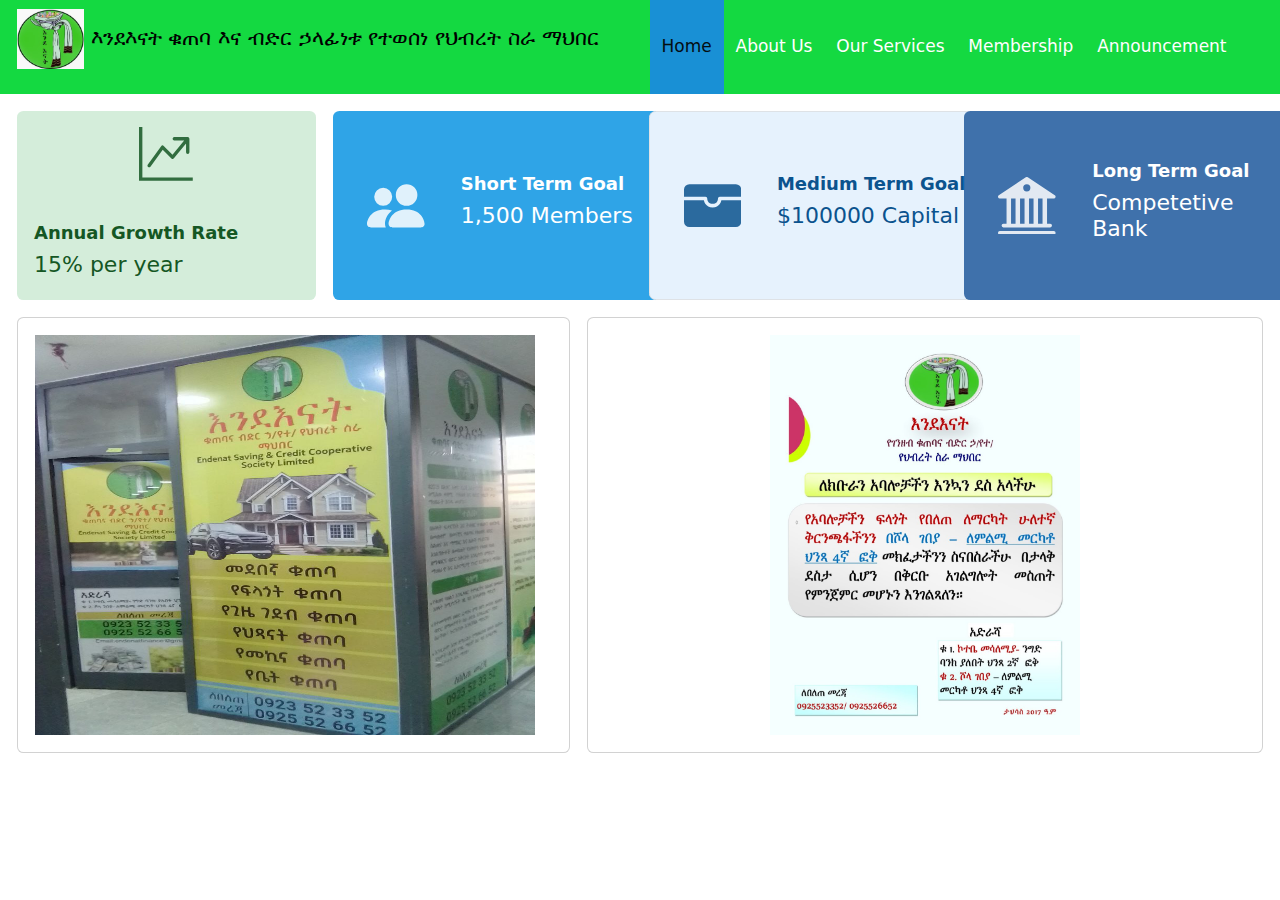
==== commit 1c9817e9: "init3" ====
--- a/endenat.html
+++ b/endenat.html
@@ -67,7 +67,7 @@
 <style>
   .slideshow-container {
     position: relative;
-    max-width: 800px;
+    max-width: 750px;
     margin: auto;
   }
   .slide {
@@ -106,7 +106,7 @@
     <div class="navbar-brand-container">       
 
       <div class="navbar-title">
-        <div class="navbar-title-text"><a href="#"><p><img src="logo.jpg" height="80"> እንደእናት ቁጠባ እና ብድር ኃላፊነቱ የተወሰነ የህብረት ስራ ማህበር</p></a></div>
+        <div class="navbar-title-text"><a href="#"><p><img src="logo.jpg" height="60"> እንደእናት ቁጠባ እና ብድር ኃላፊነቱ የተወሰነ የህብረት ስራ ማህበር</p></a></div>
         
         
       </div>
@@ -126,8 +126,8 @@
 <div class="value-box-grid html-fill-item" style="--bslib-grid-height:auto;--bslib-grid-height-mobile:auto;---bslib-value-box-showcase-w:30%;---bslib-value-box-showcase-w-fs:1fr;---bslib-value-box-showcase-max-h:100px;---bslib-value-box-showcase-max-h-fs:67%;">
 <div class="value-box-showcase html-fill-item html-fill-container"><svg xmlns="http://www.w3.org/2000/svg" viewbox="0 0 16 16" class="bi bi-graph-up-arrow " style="height:1em;width:1em;fill:currentColor;vertical-align:-0.125em;" aria-hidden="true" role="img"><path fill-rule="evenodd" d="M0 0h1v15h15v1H0V0Zm10 3.5a.5.5 0 0 1 .5-.5h4a.5.5 0 0 1 .5.5v4a.5.5 0 0 1-1 0V4.9l-3.613 4.417a.5.5 0 0 1-.74.037L7.06 6.767l-3.656 5.027a.5.5 0 0 1-.808-.588l4-5.5a.5.5 0 0 1 .758-.06l2.609 2.61L13.445 4H10.5a.5.5 0 0 1-.5-.5Z"></path></svg></div>
 <div class="value-box-area html-fill-item html-fill-container">
-<span style="font-size: 22px; font-weight: bold;" class="value-box-title">Annual Growth Rate</span>
-<span style="font-size: 30px;" class="value-box-value"> 15% per year</span>
+<span style="font-size: 18px; font-weight: bold;" class="value-box-title">Annual Growth Rate</span>
+<span style="font-size: 22px;" class="value-box-value"> 15% per year</span>
 </div>
 </div>
 </div>
@@ -142,8 +142,8 @@
 <div class="value-box-grid html-fill-item" style="--bslib-grid-height:auto;--bslib-grid-height-mobile:auto;---bslib-value-box-showcase-w:30%;---bslib-value-box-showcase-w-fs:1fr;---bslib-value-box-showcase-max-h:100px;---bslib-value-box-showcase-max-h-fs:67%;">
 <div class="value-box-showcase html-fill-item html-fill-container"><svg xmlns="http://www.w3.org/2000/svg" viewbox="0 0 16 16" class="bi bi-people-fill " style="height:1em;width:1em;fill:currentColor;vertical-align:-0.125em;" aria-hidden="true" role="img"><path d="M7 14s-1 0-1-1 1-4 5-4 5 3 5 4-1 1-1 1H7Zm4-6a3 3 0 1 0 0-6 3 3 0 0 0 0 6Zm-5.784 6A2.238 2.238 0 0 1 5 13c0-1.355.68-2.75 1.936-3.72A6.325 6.325 0 0 0 5 9c-4 0-5 3-5 4s1 1 1 1h4.216ZM4.5 8a2.5 2.5 0 1 0 0-5 2.5 2.5 0 0 0 0 5Z"></path></svg></div>
 <div class="value-box-area html-fill-item html-fill-container">
-<span style="font-size: 20px; font-weight: bold;" class="value-box-title">Short Term Goal</span>
-<span style="font-size: 25px;" class="value-box-value">1,500 Members</span>
+<span style="font-size: 18px; font-weight: bold;" class="value-box-title">Short Term Goal</span>
+<span style="font-size: 22px;" class="value-box-value">1,500 Members</span>
 </div>
 </div>
 </div>
@@ -159,8 +159,8 @@
 <div class="value-box-showcase html-fill-item html-fill-container"><svg xmlns="http://www.w3.org/2000/svg" viewbox="0 0 16 16" class="bi bi-wallet-fill " style="height:1em;width:1em;fill:currentColor;vertical-align:-0.125em;" aria-hidden="true" role="img"><path d="M1.5 2A1.5 1.5 0 0 0 0 3.5v2h6a.5.5 0 0 1 .5.5c0 .253.08.644.306.958.207.288.557.542 1.194.542.637 0 .987-.254 1.194-.542.226-.314.306-.705.306-.958a.5.5 0 0 1 .5-.5h6v-2A1.5 1.5 0 0 0 14.5 2h-13z"></path>
 <path d="M16 6.5h-5.551a2.678 2.678 0 0 1-.443 1.042C9.613 8.088 8.963 8.5 8 8.5c-.963 0-1.613-.412-2.006-.958A2.679 2.679 0 0 1 5.551 6.5H0v6A1.5 1.5 0 0 0 1.5 14h13a1.5 1.5 0 0 0 1.5-1.5v-6z"></path></svg></div>
 <div class="value-box-area html-fill-item html-fill-container">
-<span style="font-size: 20px; font-weight: bold;" class="value-box-title">Medium Term Goal </span>
-<span style="font-size: 25px;" class="value-box-value">$100000 Capital</span>
+<span style="font-size: 18px; font-weight: bold;" class="value-box-title">Medium Term Goal </span>
+<span style="font-size: 22px;" class="value-box-value">$100000 Capital</span>
 </div>
 </div>
 </div>
@@ -175,8 +175,8 @@
 <div class="value-box-grid html-fill-item" style="--bslib-grid-height:auto;--bslib-grid-height-mobile:auto;---bslib-value-box-showcase-w:30%;---bslib-value-box-showcase-w-fs:1fr;---bslib-value-box-showcase-max-h:100px;---bslib-value-box-showcase-max-h-fs:67%;">
 <div class="value-box-showcase html-fill-item html-fill-container"><svg xmlns="http://www.w3.org/2000/svg" viewbox="0 0 16 16" class="bi bi-bank2 " style="height:1em;width:1em;fill:currentColor;vertical-align:-0.125em;" aria-hidden="true" role="img"><path d="M8.277.084a.5.5 0 0 0-.554 0l-7.5 5A.5.5 0 0 0 .5 6h1.875v7H1.5a.5.5 0 0 0 0 1h13a.5.5 0 1 0 0-1h-.875V6H15.5a.5.5 0 0 0 .277-.916l-7.5-5zM12.375 6v7h-1.25V6h1.25zm-2.5 0v7h-1.25V6h1.25zm-2.5 0v7h-1.25V6h1.25zm-2.5 0v7h-1.25V6h1.25zM8 4a1 1 0 1 1 0-2 1 1 0 0 1 0 2zM.5 15a.5.5 0 0 0 0 1h15a.5.5 0 1 0 0-1H.5z"></path></svg></div>
 <div class="value-box-area html-fill-item html-fill-container">
-<span style="font-size: 20px; font-weight: bold;" class="value-box-title">Long Term Goal</span>
-<span style="font-size: 25px;" class="value-box-value">Competetive Bank</span>
+<span style="font-size: 18px; font-weight: bold;" class="value-box-title">Long Term Goal</span>
+<span style="font-size: 22px;" class="value-box-value">Competetive Bank</span>
 </div>
 </div>
 </div>
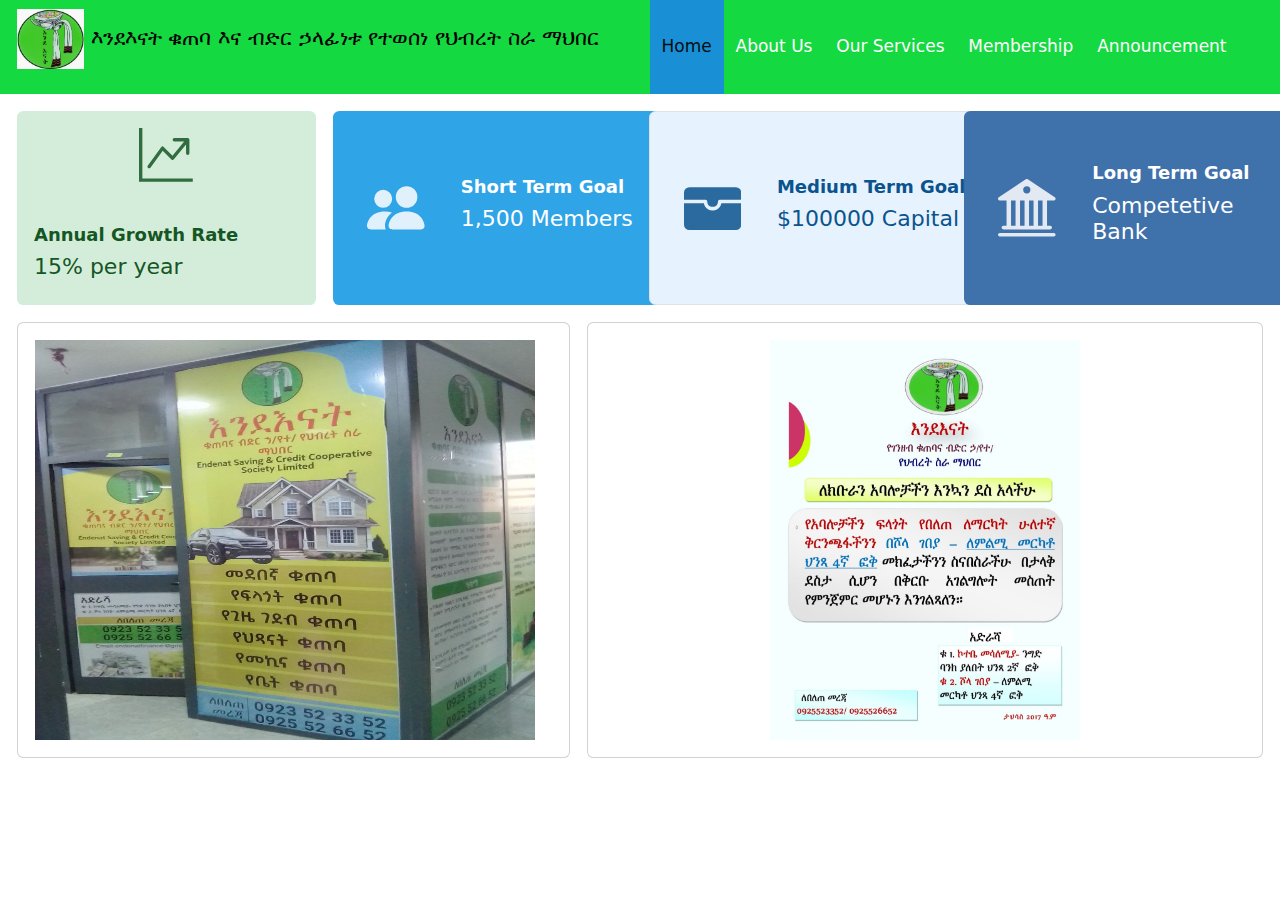
==== commit 29c1a0a2: "xxx" ====
--- a/endenat.html
+++ b/endenat.html
@@ -61,7 +61,7 @@
     font-weight: bold; /* Make title bold */
   }
   .navbar-brand img {
-    height: 80px; /* Adjust logo height */
+    height: 85px; /* Adjust logo height */
   }
 </style>
 <style>
@@ -118,7 +118,7 @@
 
 <div class="bslib-grid-item html-fill-item tab-content bslib-grid" data-layout="fill" style="display: grid; grid-template-rows: minmax(3em, 1fr); grid-auto-columns: minmax(0, 1fr);">
 <div id="home" class="dashboard-page tab-pane show active html-fill-item html-fill-container" data-orientation="rows" aria-labelledby="tab-home">
-<div class="html-fill-item html-fill-container bslib-grid" style="display: grid; grid-template-rows: minmax(3em, 25fr) minmax(3em, 75fr); grid-auto-columns: minmax(0, 1fr);">
+<div class="html-fill-item html-fill-container bslib-grid" style="display: grid; grid-template-rows: minmax(3em, 26fr) minmax(3em, 75fr); grid-auto-columns: minmax(0, 1fr);">
 <div class="html-fill-item html-fill-container bslib-grid" style="display: grid; grid-template-columns: minmax(3em, 1fr) minmax(3em, 1fr) minmax(3em, 1fr) minmax(3em, 1fr);
 grid-auto-rows: minmax(0, 1fr);">
 <div class="card bslib-card bslib-mb-spacing html-fill-item html-fill-container bslib-value-box showcase-left-center" data-bslib-card-init="" data-require-bs-caller="card()" data-require-bs-version="5 5" style="color:#155724;background-color:#d4edda;--bslib-color-fg:#155724;--bslib-color-bg:#d4edda;" data-full-screen="false">
